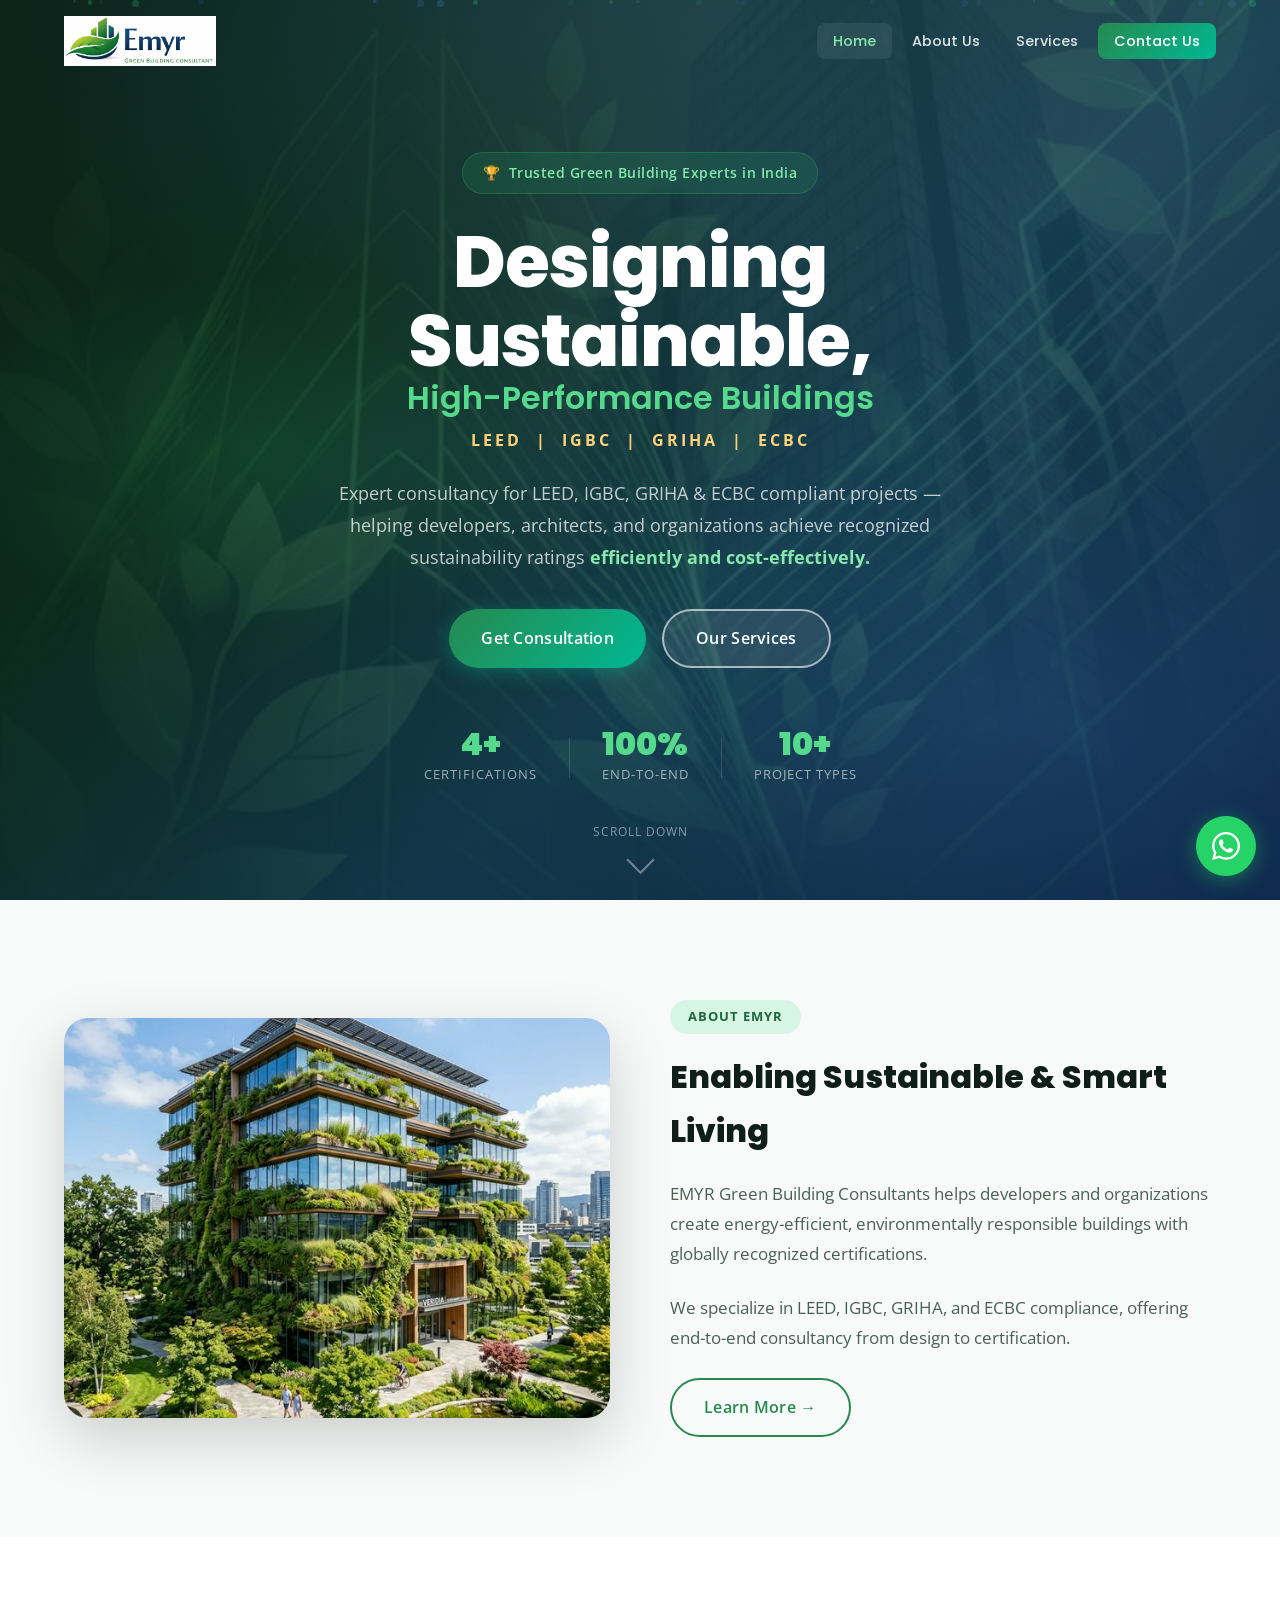
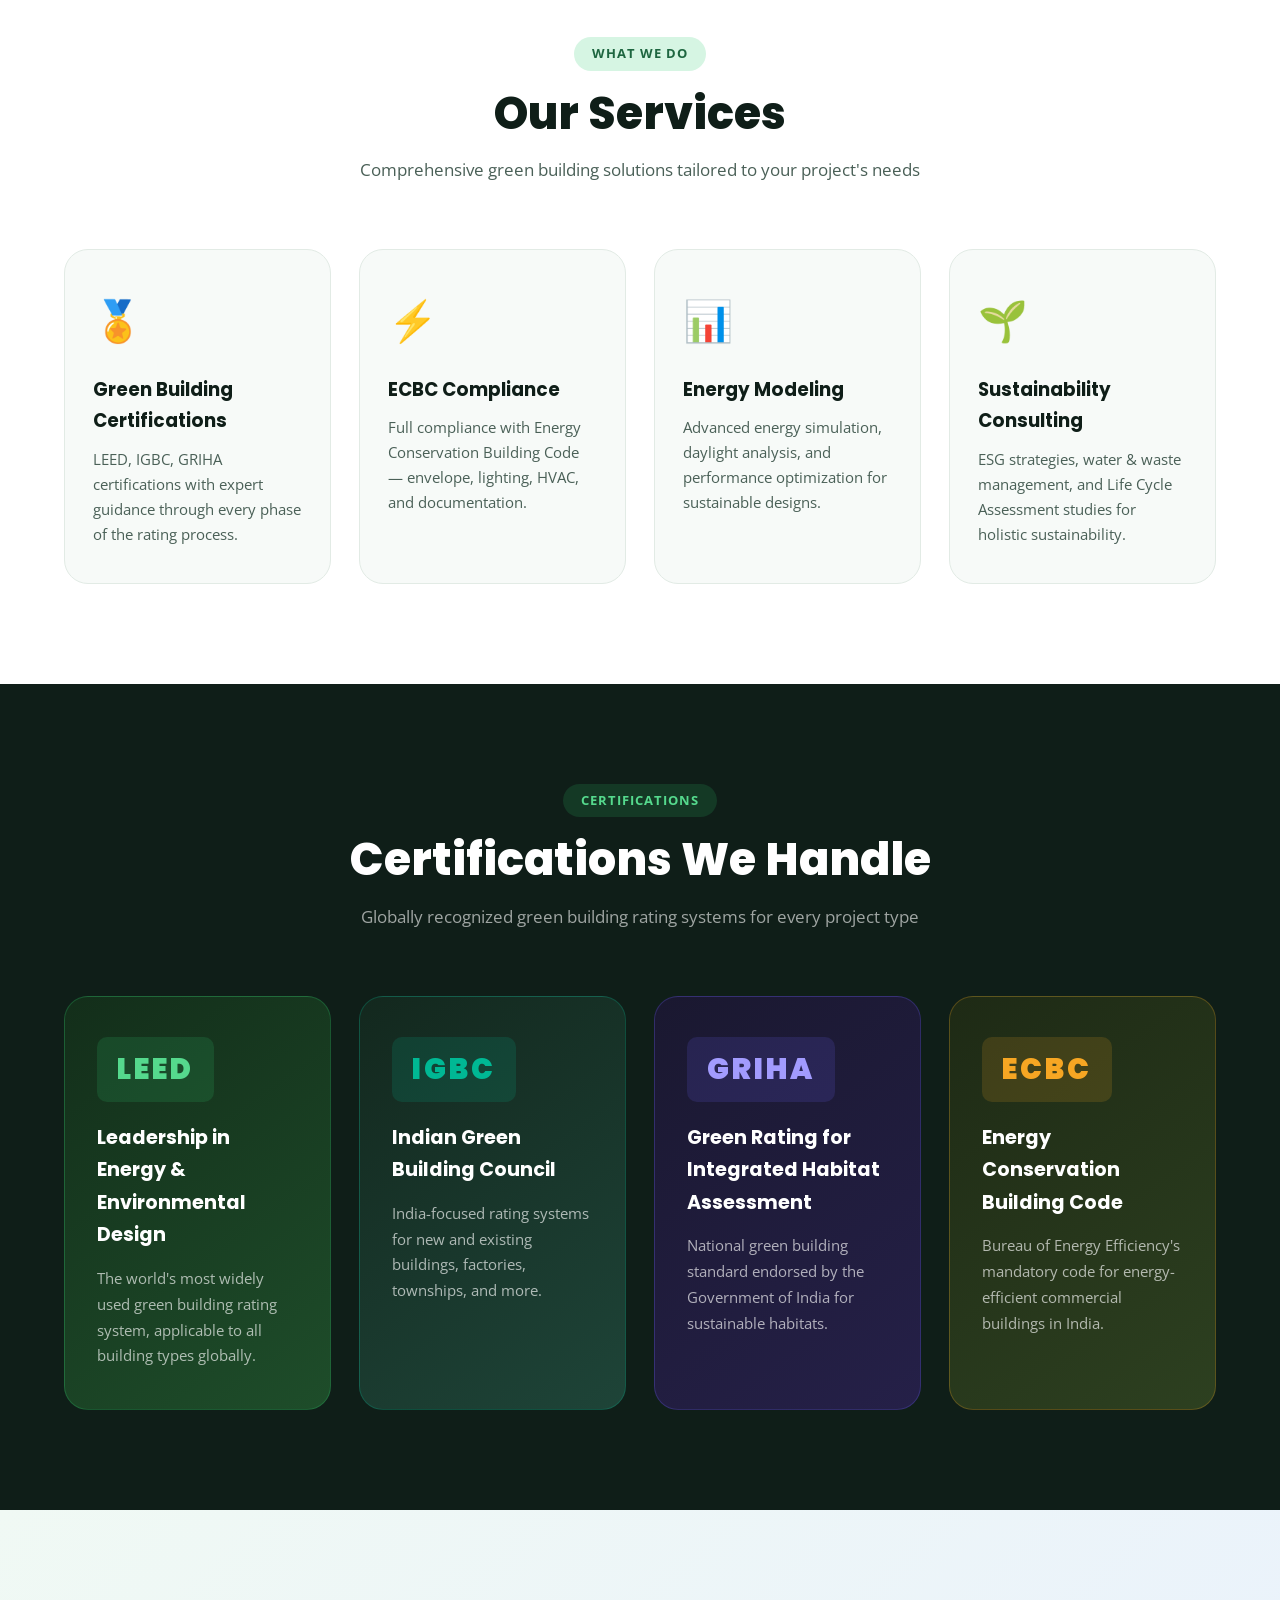
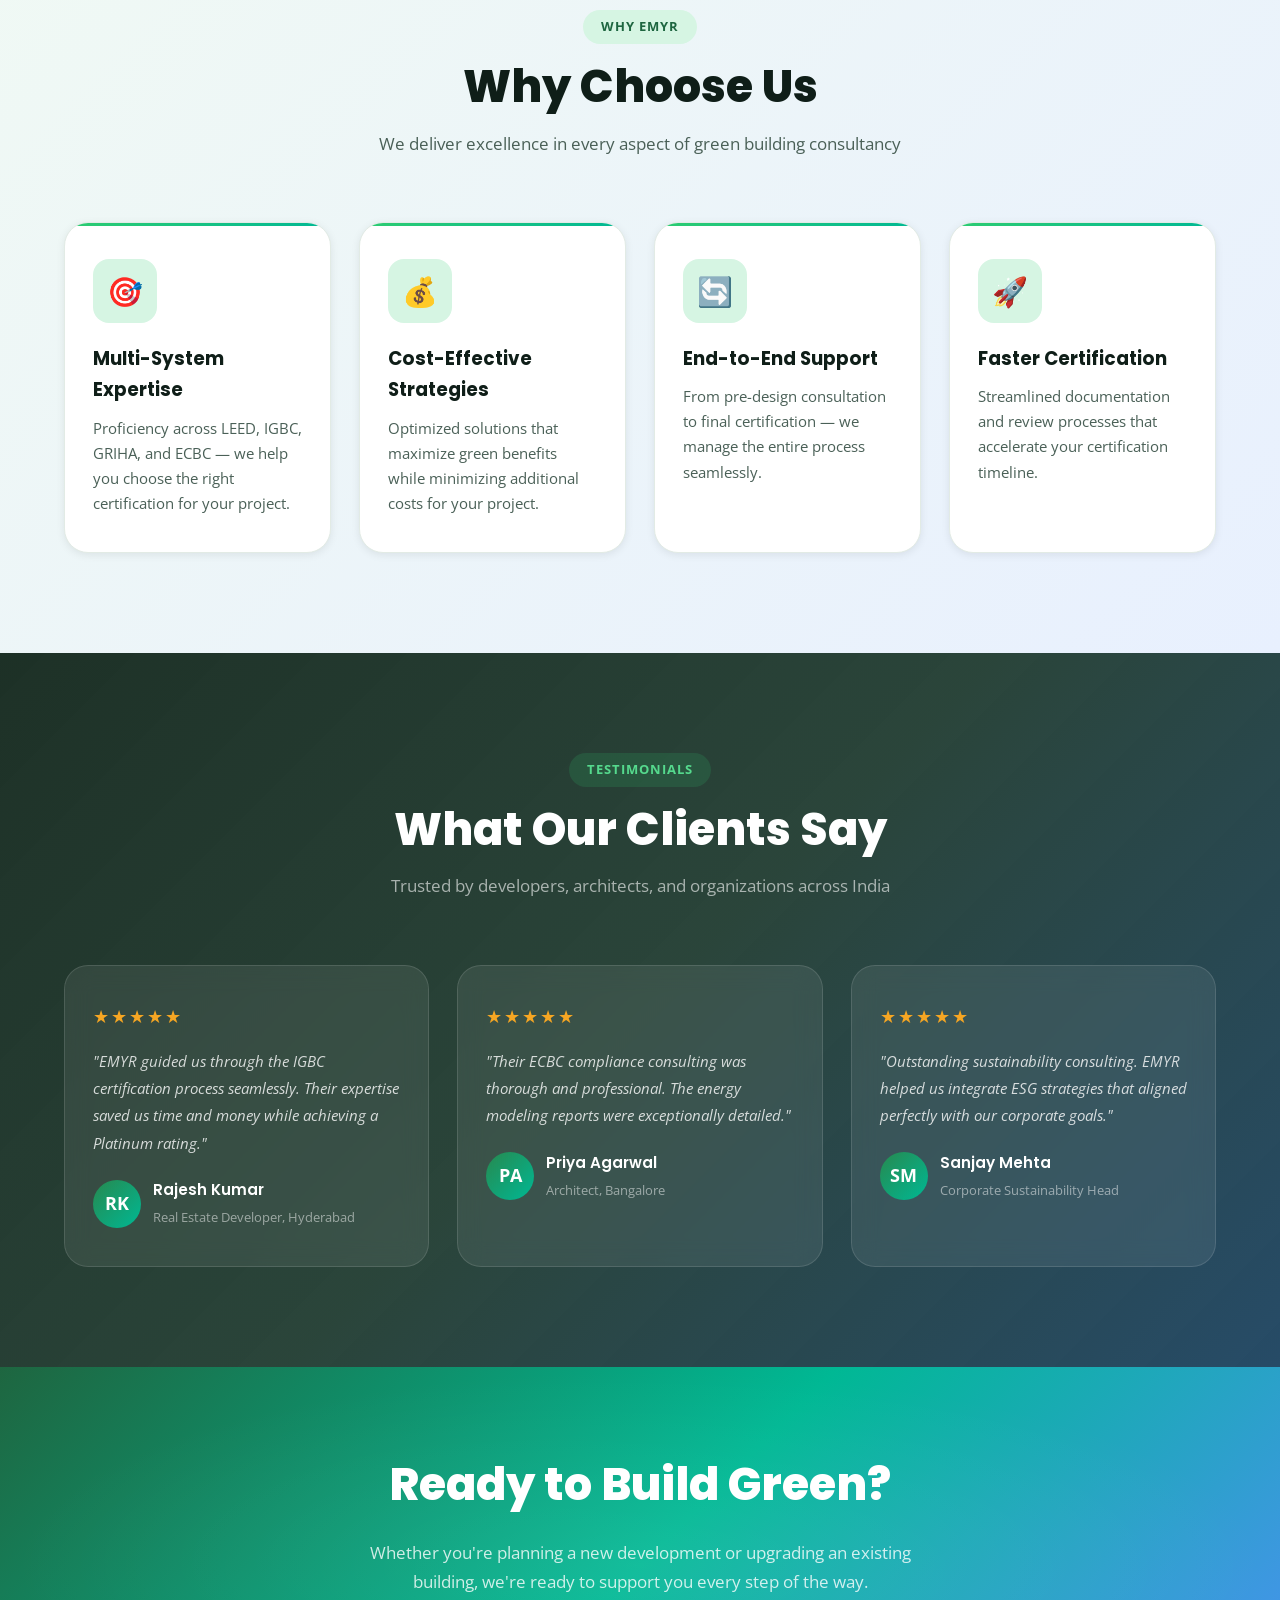
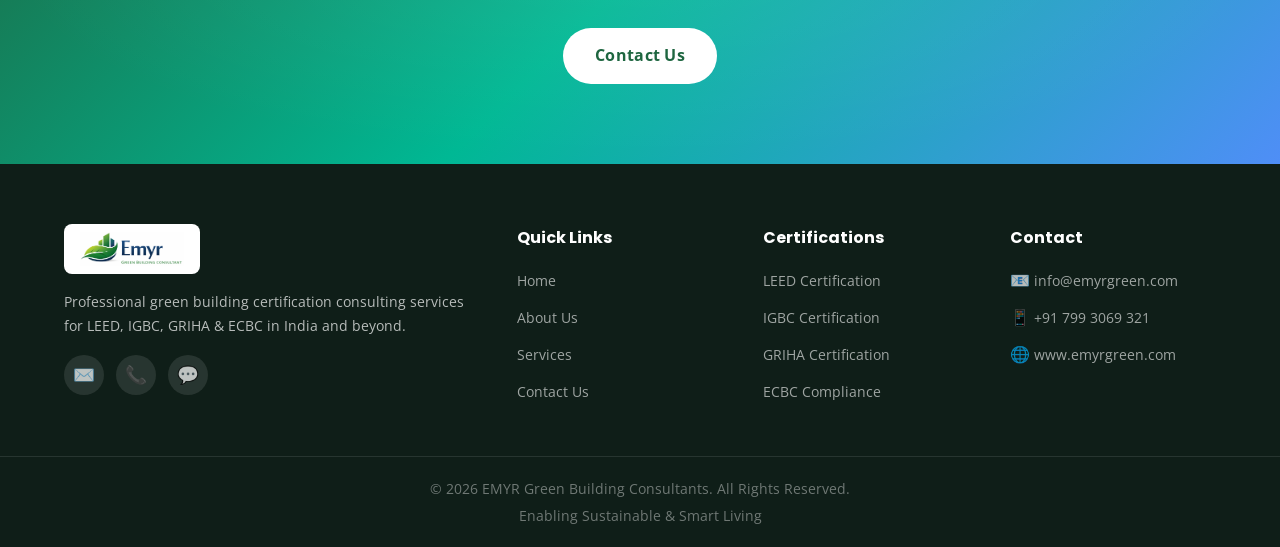
==== index.html @ 89026681 "Add files via upload" ====
<!DOCTYPE html>
<html lang="en">
<head>
  <meta charset="UTF-8" />
  <meta name="viewport" content="width=device-width, initial-scale=1.0" />
  <title>EMYR Green Building Consultants | Sustainable Building Design India</title>
  <meta name="description" content="EMYR Green Building Consultants — Expert consultancy for LEED, IGBC, GRIHA & ECBC compliant projects. Designing sustainable, high-performance buildings in India." />
  <meta name="keywords" content="Green Building Consultants India, LEED Certification Consultant, IGBC Certification Services, ECBC Compliance Consultant, Sustainable Building Design" />
  <link rel="preconnect" href="https://fonts.googleapis.com" />
  <link rel="preconnect" href="https://fonts.gstatic.com" crossorigin />
  <link href="https://fonts.googleapis.com/css2?family=Open+Sans:wght@300;400;500;600;700&family=Poppins:wght@400;500;600;700;800;900&display=swap" rel="stylesheet" />
  <link rel="stylesheet" href="style.css" />
  <link rel="icon" type="image/png" href="Emyr1_logo.png" />
</head>
<body>

  <!-- NAVBAR -->
  <nav class="navbar" id="navbar">
    <div class="nav-container">
      <a href="index.html" class="nav-logo">
        <img src="Emyr1_logo.png" alt="EMYR Green Building Consultants" class="logo-img" />
      </a>
      <ul class="nav-links" id="navLinks">
        <li><a href="index.html" class="nav-link active">Home</a></li>
        <li><a href="about.html" class="nav-link">About Us</a></li>
        <li><a href="services.html" class="nav-link">Services</a></li>
        <li><a href="contact.html" class="nav-link btn-nav">Contact Us</a></li>
      </ul>
      <button class="hamburger" id="hamburger" aria-label="Toggle menu">
        <span></span><span></span><span></span>
      </button>
    </div>
  </nav>

  <!-- HERO -->
  <section class="hero" id="home">
    <div class="hero-bg-overlay"></div>
    <div class="particles" id="particles"></div>
    <div class="hero-content">
      <div class="hero-badge animate-fade-up">
        <span>🏆</span> Trusted Green Building Experts in India
      </div>
      <h1 class="hero-title animate-fade-up delay-1">
        Designing Sustainable,<br />
        <span class="hero-subtitle-text">High-Performance Buildings</span>
      </h1>
      <p class="hero-tagline animate-fade-up delay-2">
        LEED &nbsp;|&nbsp; IGBC &nbsp;|&nbsp; GRIHA &nbsp;|&nbsp; ECBC
      </p>
      <p class="hero-desc animate-fade-up delay-3">
        Expert consultancy for LEED, IGBC, GRIHA & ECBC compliant projects —
        helping developers, architects, and organizations achieve recognized sustainability ratings
        <strong>efficiently and cost-effectively.</strong>
      </p>
      <div class="hero-cta animate-fade-up delay-4">
        <a href="contact.html" class="btn btn-primary">Get Consultation</a>
        <a href="services.html" class="btn btn-outline">Our Services</a>
      </div>
      <div class="hero-stats animate-fade-up delay-5">
        <div class="stat">
          <span class="stat-num" data-count="4" data-suffix="+">4+</span>
          <span class="stat-label">Certifications</span>
        </div>
        <div class="stat-divider"></div>
        <div class="stat">
          <span class="stat-num">100%</span>
          <span class="stat-label">End-to-End</span>
        </div>
        <div class="stat-divider"></div>
        <div class="stat">
          <span class="stat-num" data-count="10" data-suffix="+">10+</span>
          <span class="stat-label">Project Types</span>
        </div>
      </div>
    </div>
    <div class="hero-scroll">
      <span>Scroll Down</span>
      <div class="scroll-arrow"></div>
    </div>
  </section>

  <!-- ABOUT SNAPSHOT -->
  <section class="section about-snapshot" id="about-snapshot">
    <div class="container">
      <div class="about-snapshot-grid">
        <div class="about-snapshot-img" data-aos="fade-right">
          <img src="about-hero.png" alt="Sustainable Green Building" />
        </div>
        <div class="about-snapshot-text" data-aos="fade-left">
          <div class="section-tag">About EMYR</div>
          <h2>Enabling Sustainable &amp; Smart Living</h2>
          <p>EMYR Green Building Consultants helps developers and organizations create energy-efficient, environmentally responsible buildings with globally recognized certifications.</p>
          <p>We specialize in LEED, IGBC, GRIHA, and ECBC compliance, offering end-to-end consultancy from design to certification.</p>
          <a href="about.html" class="btn btn-outline-dark">Learn More →</a>
        </div>
      </div>
    </div>
  </section>

  <!-- SERVICES OVERVIEW -->
  <section class="section services-overview" id="services-overview">
    <div class="container">
      <div class="section-header" data-aos="fade-up">
        <div class="section-tag">What We Do</div>
        <h2 class="section-title">Our Services</h2>
        <p class="section-subtitle">Comprehensive green building solutions tailored to your project's needs</p>
      </div>
      <div class="services-grid">
        <div class="service-card" data-aos="fade-up">
          <div class="service-icon">🏅</div>
          <h3>Green Building Certifications</h3>
          <p>LEED, IGBC, GRIHA certifications with expert guidance through every phase of the rating process.</p>
        </div>
        <div class="service-card" data-aos="fade-up">
          <div class="service-icon">⚡</div>
          <h3>ECBC Compliance</h3>
          <p>Full compliance with Energy Conservation Building Code — envelope, lighting, HVAC, and documentation.</p>
        </div>
        <div class="service-card" data-aos="fade-up">
          <div class="service-icon">📊</div>
          <h3>Energy Modeling</h3>
          <p>Advanced energy simulation, daylight analysis, and performance optimization for sustainable designs.</p>
        </div>
        <div class="service-card" data-aos="fade-up">
          <div class="service-icon">🌱</div>
          <h3>Sustainability Consulting</h3>
          <p>ESG strategies, water & waste management, and Life Cycle Assessment studies for holistic sustainability.</p>
        </div>
      </div>
    </div>
  </section>

  <!-- CERTIFICATIONS WE HANDLE -->
  <section class="section certs-section" id="certifications">
    <div class="container">
      <div class="section-header" data-aos="fade-up">
        <div class="section-tag">Certifications</div>
        <h2 class="section-title">Certifications We Handle</h2>
        <p class="section-subtitle">Globally recognized green building rating systems for every project type</p>
      </div>
      <div class="certs-grid">
        <div class="cert-card leed-card" data-aos="fade-up">
          <div class="cert-logo-text">LEED</div>
          <h3>Leadership in Energy & Environmental Design</h3>
          <p>The world's most widely used green building rating system, applicable to all building types globally.</p>
        </div>
        <div class="cert-card igbc-card" data-aos="fade-up">
          <div class="cert-logo-text">IGBC</div>
          <h3>Indian Green Building Council</h3>
          <p>India-focused rating systems for new and existing buildings, factories, townships, and more.</p>
        </div>
        <div class="cert-card griha-card" data-aos="fade-up">
          <div class="cert-logo-text">GRIHA</div>
          <h3>Green Rating for Integrated Habitat Assessment</h3>
          <p>National green building standard endorsed by the Government of India for sustainable habitats.</p>
        </div>
        <div class="cert-card ecbc-card" data-aos="fade-up">
          <div class="cert-logo-text">ECBC</div>
          <h3>Energy Conservation Building Code</h3>
          <p>Bureau of Energy Efficiency's mandatory code for energy-efficient commercial buildings in India.</p>
        </div>
      </div>
    </div>
  </section>

  <!-- WHY CHOOSE US -->
  <section class="section why-us" id="why-us">
    <div class="container">
      <div class="section-header" data-aos="fade-up">
        <div class="section-tag">Why EMYR</div>
        <h2 class="section-title">Why Choose Us</h2>
        <p class="section-subtitle">We deliver excellence in every aspect of green building consultancy</p>
      </div>
      <div class="why-us-grid">
        <div class="why-card" data-aos="fade-up">
          <div class="why-icon">🎯</div>
          <h3>Multi-System Expertise</h3>
          <p>Proficiency across LEED, IGBC, GRIHA, and ECBC — we help you choose the right certification for your project.</p>
        </div>
        <div class="why-card" data-aos="fade-up">
          <div class="why-icon">💰</div>
          <h3>Cost-Effective Strategies</h3>
          <p>Optimized solutions that maximize green benefits while minimizing additional costs for your project.</p>
        </div>
        <div class="why-card" data-aos="fade-up">
          <div class="why-icon">🔄</div>
          <h3>End-to-End Support</h3>
          <p>From pre-design consultation to final certification — we manage the entire process seamlessly.</p>
        </div>
        <div class="why-card" data-aos="fade-up">
          <div class="why-icon">🚀</div>
          <h3>Faster Certification</h3>
          <p>Streamlined documentation and review processes that accelerate your certification timeline.</p>
        </div>
      </div>
    </div>
  </section>

  <!-- TESTIMONIALS -->
  <section class="section testimonials-section" id="testimonials">
    <div class="container">
      <div class="section-header" data-aos="fade-up">
        <div class="section-tag">Testimonials</div>
        <h2 class="section-title">What Our Clients Say</h2>
        <p class="section-subtitle">Trusted by developers, architects, and organizations across India</p>
      </div>
      <div class="testimonials-grid">
        <div class="testimonial-card" data-aos="fade-up">
          <div class="testimonial-stars">★★★★★</div>
          <blockquote>"EMYR guided us through the IGBC certification process seamlessly. Their expertise saved us time and money while achieving a Platinum rating."</blockquote>
          <div class="testimonial-author">
            <div class="testimonial-avatar">RK</div>
            <div class="testimonial-info">
              <h4>Rajesh Kumar</h4>
              <span>Real Estate Developer, Hyderabad</span>
            </div>
          </div>
        </div>
        <div class="testimonial-card" data-aos="fade-up">
          <div class="testimonial-stars">★★★★★</div>
          <blockquote>"Their ECBC compliance consulting was thorough and professional. The energy modeling reports were exceptionally detailed."</blockquote>
          <div class="testimonial-author">
            <div class="testimonial-avatar">PA</div>
            <div class="testimonial-info">
              <h4>Priya Agarwal</h4>
              <span>Architect, Bangalore</span>
            </div>
          </div>
        </div>
        <div class="testimonial-card" data-aos="fade-up">
          <div class="testimonial-stars">★★★★★</div>
          <blockquote>"Outstanding sustainability consulting. EMYR helped us integrate ESG strategies that aligned perfectly with our corporate goals."</blockquote>
          <div class="testimonial-author">
            <div class="testimonial-avatar">SM</div>
            <div class="testimonial-info">
              <h4>Sanjay Mehta</h4>
              <span>Corporate Sustainability Head</span>
            </div>
          </div>
        </div>
      </div>
    </div>
  </section>

  <!-- CTA BANNER -->
  <section class="cta-banner">
    <div class="container">
      <div class="cta-content" data-aos="zoom-in">
        <h2>Ready to Build Green?</h2>
        <p>Whether you're planning a new development or upgrading an existing building, we're ready to support you every step of the way.</p>
        <a href="contact.html" class="btn btn-white">Contact Us</a>
      </div>
    </div>
  </section>

  <!-- FOOTER -->
  <footer class="footer">
    <div class="footer-top">
      <div class="container">
        <div class="footer-grid">
          <div class="footer-brand">
            <div class="footer-logo">
              <img src="Emyr1_logo.png" alt="EMYR Green Building Consultants" class="logo-img-footer" />
            </div>
            <p>Professional green building certification consulting services for LEED, IGBC, GRIHA & ECBC in India and beyond.</p>
            <div class="footer-social">
              <a href="mailto:info@emyrgreen.com" class="social-link" title="Email">✉️</a>
              <a href="tel:+917993069321" class="social-link" title="Call">📞</a>
              <a href="https://wa.me/917993069321" class="social-link" title="WhatsApp">💬</a>
            </div>
          </div>
          <div class="footer-col">
            <h4>Quick Links</h4>
            <ul>
              <li><a href="index.html">Home</a></li>
              <li><a href="about.html">About Us</a></li>
              <li><a href="services.html">Services</a></li>
              <li><a href="contact.html">Contact Us</a></li>
            </ul>
          </div>
          <div class="footer-col">
            <h4>Certifications</h4>
            <ul>
              <li><a href="services.html#leed">LEED Certification</a></li>
              <li><a href="services.html#igbc">IGBC Certification</a></li>
              <li><a href="services.html#griha">GRIHA Certification</a></li>
              <li><a href="services.html#ecbc">ECBC Compliance</a></li>
            </ul>
          </div>
          <div class="footer-col">
            <h4>Contact</h4>
            <ul>
              <li>📧 <a href="mailto:info@emyrgreen.com">info@emyrgreen.com</a></li>
              <li>📱 <a href="tel:+917993069321">+91 799 3069 321</a></li>
              <li>🌐 <a href="https://www.emyrgreen.com">www.emyrgreen.com</a></li>
            </ul>
          </div>
        </div>
      </div>
    </div>
    <div class="footer-bottom">
      <div class="container">
        <p>&copy; 2026 EMYR Green Building Consultants. All Rights Reserved.</p>
        <p class="footer-credits">Enabling Sustainable & Smart Living</p>
      </div>
    </div>
  </footer>

  <!-- Back to Top -->
  <button class="back-to-top" id="backToTop" title="Back to top" aria-label="Back to top">↑</button>

  <!-- Floating WhatsApp -->
  <a href="https://wa.me/917993069321" class="floating-whatsapp" target="_blank" title="Chat on WhatsApp">
    <svg xmlns="http://www.w3.org/2000/svg" viewBox="0 0 448 512">
      <path d="M380.9 97.1C339 55.1 283.2 32 223.9 32c-122.4 0-222 99.6-222 222 0 39.1 10.2 77.3 29.6 111L0 480l117.7-30.9c32.4 17.7 68.9 27 106.1 27h.1c122.3 0 224.1-99.6 224.1-222 0-59.3-25.2-115-67.1-157zm-157 341.6c-33.2 0-65.7-8.9-94-25.7l-6.7-4-69.8 18.3L72 359.2l-4.4-7c-18.5-29.4-28.2-63.3-28.2-98.2 0-101.7 82.8-184.5 184.6-184.5 49.3 0 95.6 19.2 130.4 54.1 34.8 34.9 56.2 81.2 56.1 130.5 0 101.8-84.9 184.6-186.6 184.6zm101.2-138.2c-5.5-2.8-32.8-16.2-37.9-18-5.1-1.9-8.8-2.8-12.5 2.8-3.7 5.6-14.3 18-17.6 21.8-3.2 3.7-6.5 4.2-12 1.4-32.6-16.3-54-29.1-75.5-66-5.7-9.8 5.7-9.1 16.3-30.3 1.8-3.7.9-6.9-.5-9.7-1.4-2.8-12.5-30.1-17.1-41.2-4.5-10.8-9.1-9.3-12.5-9.5-3.2-.2-6.9-.2-10.6-.2-3.7 0-9.7 1.4-14.8 6.9-5.1 5.6-19.4 19-19.4 46.3 0 27.3 19.9 53.7 22.6 57.4 2.8 3.7 39.1 59.7 94.8 83.8 35.2 15.2 49 16.5 66.6 13.9 10.7-1.6 32.8-13.4 37.4-26.4 4.6-13 4.6-24.1 3.2-26.4-1.3-2.5-5-3.9-10.5-6.6z"/>
    </svg>
  </a>

  <script src="script.js"></script>
</body>
</html>
---- style.css ----
/* EMYR GREEN BUILDING CONSULTANTS — style.css */

/* ---- CSS Custom Properties ---- */
:root {
  --green-900: #0d2b1f;
  --green-800: #1a4731;
  --green-700: #1e6640;
  --green-600: #27894f;
  --green-500: #2ecc71;
  --green-400: #55d98d;
  --green-300: #86e8ac;
  --green-100: #d6f5e3;
  --gold: #f6a623;
  --gold-light: #ffd27a;
  --teal: #00b894;
  --blue: #4f8ef7;
  --blue-light: #e8f0fe;
  --white: #ffffff;
  --off-white: #f7faf8;
  --gray-50: #f0f4f2;
  --gray-100: #e2ebe5;
  --gray-300: #9bb3a4;
  --gray-600: #4a6057;
  --gray-900: #0f1e18;
  --text-main: #1a2f25;
  --text-soft: #4a6057;
  --shadow-sm: 0 2px 8px rgba(0,0,0,.08);
  --shadow-md: 0 8px 32px rgba(0,0,0,.12);
  --shadow-lg: 0 20px 60px rgba(0,0,0,.18);
  --radius-sm: 8px;
  --radius-md: 16px;
  --radius-lg: 24px;
  --radius-xl: 40px;
  --transition: .3s cubic-bezier(.4,0,.2,1);
  --font-heading: 'Poppins', sans-serif;
  --font-body: 'Open Sans', sans-serif;
}

/* ---- Reset ---- */
*,*::before,*::after { box-sizing:border-box; margin:0; padding:0; }
html { scroll-behavior:smooth; font-size:16px; }
body { font-family:var(--font-body); color:var(--text-main); background:#fff; line-height:1.7; overflow-x:hidden; }
a { text-decoration:none; color:inherit; transition:color var(--transition); }
img { max-width:100%; display:block; }
ul { list-style:none; }
button { cursor:pointer; border:none; background:none; font-family:inherit; }

/* ---- Utility ---- */
.container { max-width:1200px; margin:0 auto; padding:0 24px; }
.section { padding:100px 0; }
.hidden { display:none !important; }
.text-center { text-align:center; }

/* ---- Buttons ---- */
.btn { display:inline-flex; align-items:center; justify-content:center; padding:14px 32px; border-radius:50px; font-size:1rem; font-weight:600; transition:all var(--transition); letter-spacing:.3px; gap:8px; cursor:pointer; white-space:nowrap; font-family:var(--font-body); }
.btn-primary { background:linear-gradient(135deg,var(--green-600),var(--teal)); color:#fff; box-shadow:0 4px 20px rgba(0,185,148,.35); }
.btn-primary:hover { transform:translateY(-2px); box-shadow:0 8px 30px rgba(0,185,148,.5); }
.btn-outline { border:2px solid rgba(255,255,255,.6); color:#fff; background:rgba(255,255,255,.08); backdrop-filter:blur(8px); }
.btn-outline:hover { background:rgba(255,255,255,.18); border-color:#fff; transform:translateY(-2px); }
.btn-white { background:#fff; color:var(--green-700); font-weight:700; }
.btn-white:hover { background:var(--green-100); transform:translateY(-2px); box-shadow:var(--shadow-md); }
.btn-outline-dark { border:2px solid var(--green-600); color:var(--green-600); background:transparent; }
.btn-outline-dark:hover { background:var(--green-600); color:#fff; transform:translateY(-2px); }
.btn-nav { background:linear-gradient(135deg,var(--green-600),var(--teal)); color:#fff !important; padding:10px 24px; border-radius:50px; font-weight:600; }
.btn-nav:hover { transform:translateY(-2px); box-shadow:0 6px 20px rgba(0,185,148,.4); }

/* ---- NAVBAR ---- */
.navbar { position:fixed; top:0; width:100%; z-index:1000; padding:16px 0; transition:all var(--transition); background:transparent; }
.navbar.scrolled { background:rgba(13,43,31,.95); backdrop-filter:blur(20px); padding:10px 0; box-shadow:0 4px 30px rgba(0,0,0,.2); }
.nav-container { max-width:1200px; margin:0 auto; padding:0 24px; display:flex; align-items:center; justify-content:space-between; }
.nav-logo { display:flex; align-items:center; gap:10px; }
.logo-img { height:50px; width:auto; object-fit:contain; transition:transform var(--transition); }
.logo-img:hover { transform:scale(1.05); }
.nav-links { display:flex; align-items:center; gap:4px; }
.nav-link { color:rgba(255,255,255,.85); padding:8px 16px; border-radius:8px; font-size:.9rem; font-weight:500; transition:all var(--transition); font-family:var(--font-heading); }
.nav-link:hover,.nav-link.active { color:var(--green-300); background:rgba(255,255,255,.08); }
.hamburger { display:none; flex-direction:column; gap:5px; padding:5px; }
.hamburger span { width:24px; height:2px; background:#fff; transition:all var(--transition); border-radius:2px; }
.hamburger.open span:nth-child(1) { transform:translateY(7px) rotate(45deg); }
.hamburger.open span:nth-child(2) { opacity:0; }
.hamburger.open span:nth-child(3) { transform:translateY(-7px) rotate(-45deg); }

/* ---- PAGE HEADER ---- */
.page-header { padding:160px 24px 80px; text-align:center; background:linear-gradient(135deg,rgba(10,31,20,.95),rgba(13,43,31,.9),rgba(26,60,90,.95)); color:#fff; position:relative; overflow:hidden; }
.page-header::before { content:''; position:absolute; inset:0; background:radial-gradient(ellipse 80% 60% at 50% 0%,rgba(46,204,113,.1) 0%,transparent 70%); pointer-events:none; }
.page-header h1 { font-size:clamp(2.4rem,5vw,4rem); font-weight:800; margin-bottom:16px; font-family:var(--font-heading); background:linear-gradient(135deg,var(--green-400),var(--teal)); -webkit-background-clip:text; background-clip:text; -webkit-text-fill-color:transparent; }
.page-header p { font-size:1.1rem; color:rgba(255,255,255,.8); max-width:600px; margin:0 auto; }

/* ---- HERO ---- */
.hero { position:relative; min-height:100vh; background:linear-gradient(135deg,rgba(10,31,20,.88) 0%,rgba(13,43,31,.8) 30%,rgba(20,60,90,.75) 60%,rgba(15,40,80,.9) 100%),url('hero-bg.png') center/cover no-repeat; display:flex; align-items:center; justify-content:center; text-align:center; overflow:hidden; padding:120px 24px 80px; }
.hero-bg-overlay { position:absolute; inset:0; background:radial-gradient(ellipse 80% 60% at 50% 0%,rgba(79,142,247,.15) 0%,transparent 70%),radial-gradient(ellipse 60% 50% at 80% 80%,rgba(79,142,247,.12) 0%,transparent 60%),radial-gradient(ellipse 50% 40% at 20% 50%,rgba(46,204,113,.12) 0%,transparent 50%); pointer-events:none; }
.particles { position:absolute; inset:0; overflow:hidden; pointer-events:none; }
.particle { position:absolute; border-radius:50%; background:rgba(46,204,113,.4); animation:float-particle linear infinite; }
.hero-content { position:relative; z-index:2; max-width:800px; }
.hero-badge { display:inline-flex; align-items:center; gap:8px; background:rgba(46,204,113,.12); border:1px solid rgba(46,204,113,.25); color:var(--green-300); padding:8px 20px; border-radius:50px; font-size:.85rem; font-weight:600; letter-spacing:.5px; margin-bottom:28px; backdrop-filter:blur(8px); }
.hero-title { font-size:clamp(2.8rem,6vw,4.5rem); font-weight:800; color:#fff; line-height:1.1; margin-bottom:12px; letter-spacing:-1px; font-family:var(--font-heading); }
.hero-subtitle-text { color:var(--green-400); font-size:clamp(1.2rem,3vw,2rem); font-weight:600; display:block; letter-spacing:0; }
.hero-tagline { font-size:1rem; font-weight:700; color:var(--gold-light); letter-spacing:3px; text-transform:uppercase; margin-bottom:24px; }
.hero-desc { color:rgba(255,255,255,.75); font-size:1.1rem; line-height:1.8; max-width:640px; margin:0 auto 36px; }
.hero-desc strong { color:var(--green-300); }
.hero-cta { display:flex; gap:16px; justify-content:center; flex-wrap:wrap; margin-bottom:60px; }
.hero-stats { display:flex; align-items:center; justify-content:center; gap:32px; margin-top:12px; }
.stat { text-align:center; }
.stat-num { display:block; font-size:2rem; font-weight:900; color:var(--green-400); line-height:1; font-family:var(--font-heading); }
.stat-label { font-size:.8rem; color:rgba(255,255,255,.6); text-transform:uppercase; letter-spacing:1px; margin-top:4px; }
.stat-divider { width:1px; height:40px; background:rgba(255,255,255,.15); }
.hero-scroll { position:absolute; bottom:30px; left:50%; transform:translateX(-50%); display:flex; flex-direction:column; align-items:center; gap:8px; color:rgba(255,255,255,.5); font-size:.75rem; letter-spacing:1px; text-transform:uppercase; animation:bounce 2s infinite; }
.scroll-arrow { width:20px; height:20px; border-right:2px solid rgba(255,255,255,.4); border-bottom:2px solid rgba(255,255,255,.4); transform:rotate(45deg); }

/* ---- SECTION HEADER ---- */
.section-header { text-align:center; margin-bottom:64px; }
.section-tag { display:inline-block; background:var(--green-100); color:var(--green-700); padding:6px 18px; border-radius:50px; font-size:.8rem; font-weight:700; letter-spacing:1px; text-transform:uppercase; margin-bottom:16px; }
.section-title { font-size:clamp(1.8rem,3.5vw,2.8rem); font-weight:800; color:var(--gray-900); line-height:1.2; margin-bottom:16px; font-family:var(--font-heading); }
.section-subtitle { color:var(--text-soft); font-size:1.05rem; max-width:580px; margin:0 auto; }

/* ---- ABOUT SNAPSHOT ---- */
.about-snapshot { background:var(--off-white); }
.about-snapshot-grid { display:grid; grid-template-columns:1fr 1fr; gap:60px; align-items:center; }
.about-snapshot-img { border-radius:var(--radius-lg); overflow:hidden; box-shadow:var(--shadow-lg); }
.about-snapshot-img img { width:100%; height:400px; object-fit:cover; }
.about-snapshot-text h2 { font-size:2rem; font-weight:800; margin-bottom:20px; font-family:var(--font-heading); color:var(--gray-900); }
.about-snapshot-text p { color:var(--text-soft); font-size:1.05rem; line-height:1.8; margin-bottom:24px; }

/* ---- SERVICES GRID ---- */
.services-overview { background:#fff; }
.services-grid { display:grid; grid-template-columns:repeat(auto-fit,minmax(260px,1fr)); gap:28px; }
.service-card { background:var(--off-white); border-radius:var(--radius-lg); padding:36px 28px; border:1.5px solid var(--gray-100); transition:all var(--transition); position:relative; overflow:hidden; }
.service-card::after { content:''; position:absolute; inset:0; background:linear-gradient(135deg,var(--green-600),var(--teal)); opacity:0; transition:opacity var(--transition); border-radius:inherit; z-index:0; }
.service-card:hover { transform:translateY(-8px); box-shadow:var(--shadow-lg); }
.service-card:hover::after { opacity:1; }
.service-card:hover .service-icon,.service-card:hover h3,.service-card:hover p { color:#fff; position:relative; z-index:1; }
.service-icon { font-size:2.5rem; margin-bottom:20px; transition:color var(--transition); }
.service-card h3 { font-size:1.15rem; font-weight:700; margin-bottom:10px; color:var(--gray-900); font-family:var(--font-heading); transition:color var(--transition); position:relative; z-index:1; }
.service-card p { color:var(--text-soft); font-size:.92rem; line-height:1.7; transition:color var(--transition); position:relative; z-index:1; }

/* ---- CERTIFICATIONS ---- */
.certs-section { background:var(--gray-900); }
.certs-section .section-tag { background:rgba(46,204,113,.15); color:var(--green-400); }
.certs-section .section-title { color:#fff; }
.certs-section .section-subtitle { color:rgba(255,255,255,.6); }
.certs-grid { display:grid; grid-template-columns:repeat(auto-fit,minmax(260px,1fr)); gap:28px; }
.cert-card { border-radius:var(--radius-lg); padding:40px 32px; position:relative; overflow:hidden; transition:all var(--transition); }
.cert-card:hover { transform:translateY(-10px); box-shadow:0 30px 60px rgba(0,0,0,.4); }
.leed-card { background:linear-gradient(145deg,#132e1a,#1e4d2a); border:1px solid rgba(46,204,113,.25); }
.igbc-card { background:linear-gradient(145deg,#13281e,#1e4438); border:1px solid rgba(0,185,148,.25); }
.griha-card { background:linear-gradient(145deg,#1a1830,#252048); border:1px solid rgba(108,99,255,.25); }
.ecbc-card { background:linear-gradient(145deg,#1e2a15,#2d4020); border:1px solid rgba(246,166,35,.25); }
.cert-logo-text { display:inline-block; font-size:1.8rem; font-weight:900; letter-spacing:3px; margin-bottom:20px; padding:8px 20px; border-radius:10px; font-family:var(--font-heading); }
.leed-card .cert-logo-text { background:rgba(46,204,113,.15); color:var(--green-400); }
.igbc-card .cert-logo-text { background:rgba(0,185,148,.15); color:var(--teal); }
.griha-card .cert-logo-text { background:rgba(108,99,255,.15); color:#a29bfe; }
.ecbc-card .cert-logo-text { background:rgba(246,166,35,.15); color:var(--gold); }
.cert-card h3 { font-size:1.2rem; font-weight:700; color:#fff; margin-bottom:14px; font-family:var(--font-heading); }
.cert-card p { color:rgba(255,255,255,.65); font-size:.92rem; line-height:1.75; }

/* ---- WHY CHOOSE US ---- */
.why-us { background:linear-gradient(135deg,#f0f9f4 0%,#e8f0fe 100%); }
.why-us-grid { display:grid; grid-template-columns:repeat(auto-fit,minmax(260px,1fr)); gap:28px; }
.why-card { background:#fff; border-radius:var(--radius-lg); padding:36px 28px; box-shadow:var(--shadow-sm); transition:all var(--transition); border:1px solid var(--gray-100); position:relative; overflow:hidden; }
.why-card::before { content:''; position:absolute; top:0; left:0; right:0; height:3px; background:linear-gradient(90deg,var(--green-500),var(--teal)); }
.why-card:hover { transform:translateY(-8px); box-shadow:var(--shadow-lg); }
.why-icon { width:64px; height:64px; border-radius:var(--radius-md); display:flex; align-items:center; justify-content:center; font-size:1.8rem; margin-bottom:20px; background:var(--green-100); }
.why-card h3 { font-size:1.15rem; font-weight:700; margin-bottom:10px; color:var(--gray-900); font-family:var(--font-heading); }
.why-card p { color:var(--text-soft); font-size:.92rem; line-height:1.7; }

/* ---- TESTIMONIALS ---- */
.testimonials-section { background:linear-gradient(135deg,rgba(10,31,20,.92),rgba(13,43,31,.88),rgba(20,60,90,.92)),url('testimonial-bg.png') center/cover no-repeat; padding:100px 0; }
.testimonials-section .section-tag { background:rgba(46,204,113,.15); color:var(--green-400); }
.testimonials-section .section-title { color:#fff; }
.testimonials-section .section-subtitle { color:rgba(255,255,255,.6); }
.testimonials-grid { display:grid; grid-template-columns:repeat(auto-fit,minmax(320px,1fr)); gap:28px; }
.testimonial-card { background:rgba(255,255,255,.08); backdrop-filter:blur(12px); border:1px solid rgba(255,255,255,.12); border-radius:var(--radius-lg); padding:36px 28px; transition:all var(--transition); }
.testimonial-card:hover { transform:translateY(-5px); background:rgba(255,255,255,.12); }
.testimonial-stars { color:var(--gold); font-size:1.1rem; margin-bottom:16px; letter-spacing:2px; }
.testimonial-card blockquote { color:rgba(255,255,255,.8); font-size:.95rem; line-height:1.8; font-style:italic; margin-bottom:20px; }
.testimonial-author { display:flex; align-items:center; gap:12px; }
.testimonial-avatar { width:48px; height:48px; border-radius:50%; background:linear-gradient(135deg,var(--green-600),var(--teal)); display:flex; align-items:center; justify-content:center; color:#fff; font-weight:700; font-size:1.1rem; }
.testimonial-info h4 { color:#fff; font-size:.95rem; font-weight:600; font-family:var(--font-heading); }
.testimonial-info span { color:rgba(255,255,255,.5); font-size:.8rem; }

/* ---- CTA BANNER ---- */
.cta-banner { background:linear-gradient(135deg,var(--green-700),var(--teal),var(--blue)); padding:80px 0; text-align:center; position:relative; overflow:hidden; }
.cta-banner::before { content:''; position:absolute; inset:0; background:radial-gradient(ellipse at center,rgba(255,255,255,.08) 0%,transparent 70%); }
.cta-content { position:relative; z-index:1; }
.cta-content h2 { font-size:clamp(1.8rem,4vw,2.8rem); font-weight:800; color:#fff; margin-bottom:16px; font-family:var(--font-heading); }
.cta-content p { color:rgba(255,255,255,.8); font-size:1.05rem; max-width:600px; margin:0 auto 32px; }

/* ---- ABOUT PAGE ---- */
.about-overview { background:#fff; }
.about-grid { display:grid; grid-template-columns:1fr 1fr; gap:60px; align-items:center; }
.about-img { border-radius:var(--radius-lg); overflow:hidden; box-shadow:var(--shadow-lg); }
.about-img img { width:100%; height:450px; object-fit:cover; }
.about-text h2 { font-size:2rem; font-weight:800; margin-bottom:20px; font-family:var(--font-heading); }
.about-text p { color:var(--text-soft); font-size:1.05rem; line-height:1.8; margin-bottom:16px; }

.vision-mission { background:var(--off-white); }
.vm-grid { display:grid; grid-template-columns:1fr 1fr; gap:40px; }
.vm-card { background:#fff; border-radius:var(--radius-lg); padding:48px 36px; box-shadow:var(--shadow-sm); border:1px solid var(--gray-100); transition:all var(--transition); }
.vm-card:hover { transform:translateY(-5px); box-shadow:var(--shadow-md); }
.vm-icon { font-size:2.5rem; margin-bottom:20px; }
.vm-card h3 { font-size:1.5rem; font-weight:700; margin-bottom:16px; font-family:var(--font-heading); color:var(--green-700); }
.vm-card p { color:var(--text-soft); font-size:1rem; line-height:1.8; }

.founder-section { background:#fff; }
.founder-grid { display:grid; grid-template-columns:300px 1fr; gap:60px; align-items:center; }
.founder-img { border-radius:var(--radius-lg); overflow:hidden; box-shadow:var(--shadow-lg); }
.founder-img img { width:100%; height:380px; object-fit:cover; }
.founder-text h3 { font-size:1.8rem; font-weight:800; margin-bottom:8px; font-family:var(--font-heading); }
.founder-text .founder-title { color:var(--green-600); font-weight:600; font-size:1.05rem; margin-bottom:20px; display:block; }
.founder-text p { color:var(--text-soft); font-size:1rem; line-height:1.8; margin-bottom:16px; }

.expertise-section { background:var(--gray-900); }
.expertise-section .section-tag { background:rgba(46,204,113,.15); color:var(--green-400); }
.expertise-section .section-title { color:#fff; }
.expertise-grid { display:grid; grid-template-columns:repeat(auto-fit,minmax(260px,1fr)); gap:28px; }
.expertise-card { background:rgba(255,255,255,.06); backdrop-filter:blur(8px); border:1px solid rgba(255,255,255,.1); border-radius:var(--radius-lg); padding:36px 28px; transition:all var(--transition); }
.expertise-card:hover { transform:translateY(-8px); background:rgba(255,255,255,.1); }
.expertise-card .exp-icon { font-size:2.2rem; margin-bottom:16px; }
.expertise-card h3 { color:#fff; font-size:1.1rem; font-weight:700; margin-bottom:10px; font-family:var(--font-heading); }
.expertise-card p { color:rgba(255,255,255,.6); font-size:.9rem; line-height:1.7; }

/* ---- SERVICES PAGE ---- */
.services-detail { background:#fff; }
.service-detail-card { background:var(--off-white); border-radius:var(--radius-lg); padding:48px 40px; margin-bottom:40px; border:1px solid var(--gray-100); transition:all var(--transition); }
.service-detail-card:hover { box-shadow:var(--shadow-md); }
.service-detail-card h3 { font-size:1.5rem; font-weight:700; margin-bottom:16px; font-family:var(--font-heading); color:var(--green-700); display:flex; align-items:center; gap:12px; }
.service-detail-card p { color:var(--text-soft); font-size:1rem; line-height:1.8; margin-bottom:20px; }
.service-features { display:grid; grid-template-columns:repeat(auto-fit,minmax(220px,1fr)); gap:16px; }
.feature-item { display:flex; align-items:center; gap:10px; padding:12px 16px; background:#fff; border-radius:var(--radius-sm); border:1px solid var(--gray-100); font-size:.92rem; color:var(--text-main); transition:all var(--transition); }
.feature-item:hover { border-color:var(--green-500); transform:translateX(4px); }
.feature-check { color:var(--green-500); font-weight:700; }

/* ---- PROGRESS TRACKER ---- */
.progress-section { background:var(--off-white); }
.progress-grid { display:grid; grid-template-columns:repeat(auto-fit,minmax(260px,1fr)); gap:28px; }
.progress-card { background:#fff; border-radius:var(--radius-lg); padding:32px 28px; box-shadow:var(--shadow-sm); border:1px solid var(--gray-100); }
.progress-card h4 { font-size:1rem; font-weight:700; margin-bottom:16px; font-family:var(--font-heading); color:var(--gray-900); }
.progress-bar-container { background:var(--gray-100); border-radius:50px; height:12px; overflow:hidden; margin-bottom:8px; }
.progress-bar { height:100%; border-radius:50px; background:linear-gradient(90deg,var(--green-600),var(--teal)); transition:width 1.5s ease-out; width:0; }
.progress-label { font-size:.8rem; color:var(--text-soft); text-align:right; }

/* ---- CONTACT PAGE ---- */
.contact-section { background:#fff; }
.contact-grid { display:grid; grid-template-columns:1fr 1fr; gap:60px; }
.contact-form { background:var(--off-white); border-radius:var(--radius-lg); padding:48px 40px; border:1px solid var(--gray-100); }
.form-group { margin-bottom:24px; }
.form-group label { display:block; font-weight:600; margin-bottom:8px; font-size:.9rem; color:var(--gray-900); font-family:var(--font-heading); }
.form-group input,.form-group select,.form-group textarea { width:100%; padding:14px 18px; border:2px solid var(--gray-100); border-radius:var(--radius-sm); font-size:1rem; font-family:var(--font-body); transition:border-color var(--transition); background:#fff; color:var(--text-main); }
.form-group input:focus,.form-group select:focus,.form-group textarea:focus { outline:none; border-color:var(--green-500); }
.form-group textarea { resize:vertical; min-height:120px; }
.form-success { background:var(--green-100); color:var(--green-700); padding:16px 24px; border-radius:var(--radius-sm); font-weight:600; margin-top:16px; display:flex; align-items:center; gap:10px; }

.contact-info-panel { display:flex; flex-direction:column; gap:28px; }
.info-card { background:var(--off-white); border-radius:var(--radius-lg); padding:28px 24px; border:1px solid var(--gray-100); transition:all var(--transition); }
.info-card:hover { box-shadow:var(--shadow-sm); transform:translateY(-3px); }
.info-card h4 { font-size:1rem; font-weight:700; margin-bottom:12px; font-family:var(--font-heading); color:var(--gray-900); display:flex; align-items:center; gap:10px; }
.info-card p,.info-card a { color:var(--text-soft); font-size:.95rem; line-height:1.7; }
.info-card a:hover { color:var(--green-600); }

.map-section { margin-top:60px; border-radius:var(--radius-lg); overflow:hidden; box-shadow:var(--shadow-md); }
.map-section iframe { width:100%; height:400px; border:0; }

/* ---- ROI CALCULATOR ---- */
.calculator-section { background:var(--off-white); }
.calculator-card { background:#fff; border-radius:var(--radius-lg); padding:48px 40px; box-shadow:var(--shadow-sm); border:1px solid var(--gray-100); max-width:700px; margin:0 auto; }
.calc-group { margin-bottom:24px; }
.calc-group label { display:block; font-weight:600; margin-bottom:8px; font-size:.9rem; color:var(--gray-900); font-family:var(--font-heading); }
.calc-group input[type="range"] { width:100%; margin-top:8px; accent-color:var(--green-600); }
.calc-group .range-labels { display:flex; justify-content:space-between; font-size:.8rem; color:var(--text-soft); }
.calc-results { background:linear-gradient(135deg,var(--green-600),var(--teal)); border-radius:var(--radius-md); padding:32px; margin-top:32px; color:#fff; }
.calc-results h3 { font-size:1.3rem; font-weight:700; margin-bottom:20px; font-family:var(--font-heading); }
.calc-result-grid { display:grid; grid-template-columns:repeat(auto-fit,minmax(160px,1fr)); gap:20px; }
.calc-result-item { text-align:center; }
.calc-result-item .value { display:block; font-size:1.8rem; font-weight:900; font-family:var(--font-heading); }
.calc-result-item .label { font-size:.8rem; opacity:.8; text-transform:uppercase; letter-spacing:1px; }

/* ---- BROCHURE ---- */
.brochure-section { background:linear-gradient(135deg,var(--green-800),var(--green-900)); padding:60px 0; text-align:center; }
.brochure-content h3 { color:#fff; font-size:1.5rem; font-weight:700; margin-bottom:12px; font-family:var(--font-heading); }
.brochure-content p { color:rgba(255,255,255,.7); margin-bottom:24px; }

/* ---- FOOTER ---- */
.footer { background:var(--gray-900); color:rgba(255,255,255,.7); }
.footer-top { padding:60px 0 40px; }
.footer-grid { display:grid; grid-template-columns:2fr 1fr 1fr 1fr; gap:40px; }
.footer-brand p { font-size:.9rem; margin-top:16px; line-height:1.7; }
.footer-logo { margin-bottom:8px; }
.logo-img-footer { height:50px; width:auto; object-fit:contain; background:#fff; padding:8px 16px; border-radius:var(--radius-sm); }
.footer-social { display:flex; gap:12px; margin-top:16px; }
.social-link { width:40px; height:40px; border-radius:50%; background:rgba(255,255,255,.1); display:flex; align-items:center; justify-content:center; font-size:1.1rem; transition:all var(--transition); }
.social-link:hover { background:var(--green-600); transform:translateY(-3px); }
.footer-col h4 { color:#fff; font-size:1rem; font-weight:700; margin-bottom:16px; font-family:var(--font-heading); }
.footer-col ul li { margin-bottom:10px; }
.footer-col ul li a { color:rgba(255,255,255,.6); font-size:.9rem; transition:all var(--transition); }
.footer-col ul li a:hover { color:var(--green-400); padding-left:4px; }
.footer-bottom { border-top:1px solid rgba(255,255,255,.1); padding:20px 0; text-align:center; }
.footer-bottom p { font-size:.85rem; color:rgba(255,255,255,.4); }
.footer-credits { margin-top:4px; font-size:.8rem; }

/* ---- FLOATING WHATSAPP ---- */
.floating-whatsapp { position:fixed; bottom:24px; right:24px; width:60px; height:60px; background:#25D366; border-radius:50%; display:flex; align-items:center; justify-content:center; box-shadow:0 4px 20px rgba(37,211,102,.4); z-index:999; transition:all var(--transition); animation:pulse-whatsapp 2s infinite; }
.floating-whatsapp:hover { transform:scale(1.1); box-shadow:0 6px 30px rgba(37,211,102,.6); }
.floating-whatsapp svg { width:32px; height:32px; fill:#fff; }

/* ---- BACK TO TOP ---- */
.back-to-top { position:fixed; bottom:24px; left:24px; width:48px; height:48px; background:linear-gradient(135deg,var(--green-600),var(--teal)); color:#fff; border-radius:50%; font-size:1.2rem; display:flex; align-items:center; justify-content:center; opacity:0; visibility:hidden; transition:all var(--transition); z-index:999; box-shadow:var(--shadow-md); }
.back-to-top.visible { opacity:1; visibility:visible; }
.back-to-top:hover { transform:translateY(-3px); box-shadow:var(--shadow-lg); }

/* ---- ANIMATIONS ---- */
@keyframes bounce { 0%,100% { transform:translateX(-50%) translateY(0); } 50% { transform:translateX(-50%) translateY(10px); } }
@keyframes float-particle { 0% { transform:translateY(100vh) rotate(0deg); opacity:0; } 10% { opacity:1; } 90% { opacity:1; } 100% { transform:translateY(-100px) rotate(720deg); opacity:0; } }
@keyframes pulse-whatsapp { 0%,100% { box-shadow:0 4px 20px rgba(37,211,102,.4); } 50% { box-shadow:0 4px 30px rgba(37,211,102,.7); } }

/* Scroll animations */
[data-aos] { opacity:0; transform:translateY(30px); transition:all .6s ease-out; }
[data-aos].aos-animate { opacity:1; transform:translateY(0); }
[data-aos="fade-right"] { transform:translateX(-30px); }
[data-aos="fade-right"].aos-animate { transform:translateX(0); }
[data-aos="fade-left"] { transform:translateX(30px); }
[data-aos="fade-left"].aos-animate { transform:translateX(0); }
[data-aos="zoom-in"] { transform:scale(.9); }
[data-aos="zoom-in"].aos-animate { transform:scale(1); }
.animate-fade-up { opacity:0; transform:translateY(20px); animation:fadeUp .8s ease forwards; }
.delay-1 { animation-delay:.15s; }
.delay-2 { animation-delay:.3s; }
.delay-3 { animation-delay:.45s; }
.delay-4 { animation-delay:.6s; }
.delay-5 { animation-delay:.75s; }
@keyframes fadeUp { to { opacity:1; transform:translateY(0); } }

/* ---- RESPONSIVE ---- */
@media(max-width:1024px) {
  .about-snapshot-grid,.about-grid,.contact-grid,.vm-grid,.founder-grid { grid-template-columns:1fr; }
  .founder-grid { grid-template-columns:1fr; }
  .founder-img { max-width:300px; margin:0 auto; }
  .footer-grid { grid-template-columns:1fr 1fr; gap:32px; }
}

@media(max-width:768px) {
  .nav-links { position:fixed; top:0; right:-100%; width:280px; height:100vh; background:linear-gradient(180deg,var(--green-900),rgba(13,43,31,.98)); flex-direction:column; padding:100px 32px 40px; transition:right var(--transition); gap:8px; }
  .nav-links.open { right:0; }
  .nav-link { font-size:1rem; padding:12px 16px; width:100%; }
  .hamburger { display:flex; }
  .hero { min-height:90vh; padding:100px 20px 60px; }
  .hero-title { font-size:clamp(2rem,8vw,3rem); }
  .hero-stats { gap:20px; }
  .stat-num { font-size:1.6rem; }
  .section { padding:60px 0; }
  .certs-grid,.services-grid,.why-us-grid,.expertise-grid,.progress-grid,.testimonials-grid { grid-template-columns:1fr; }
  .footer-grid { grid-template-columns:1fr; gap:24px; }
  .contact-form { padding:32px 24px; }
  .service-detail-card { padding:32px 24px; }
  .calculator-card { padding:32px 24px; }
  .page-header { padding:120px 20px 60px; }
}

@media(max-width:480px) {
  .hero-cta { flex-direction:column; align-items:center; }
  .btn { padding:12px 24px; font-size:.9rem; }
  .hero-stats { flex-direction:column; gap:16px; }
  .stat-divider { width:40px; height:1px; }
  .calc-result-grid { grid-template-columns:1fr; }
}
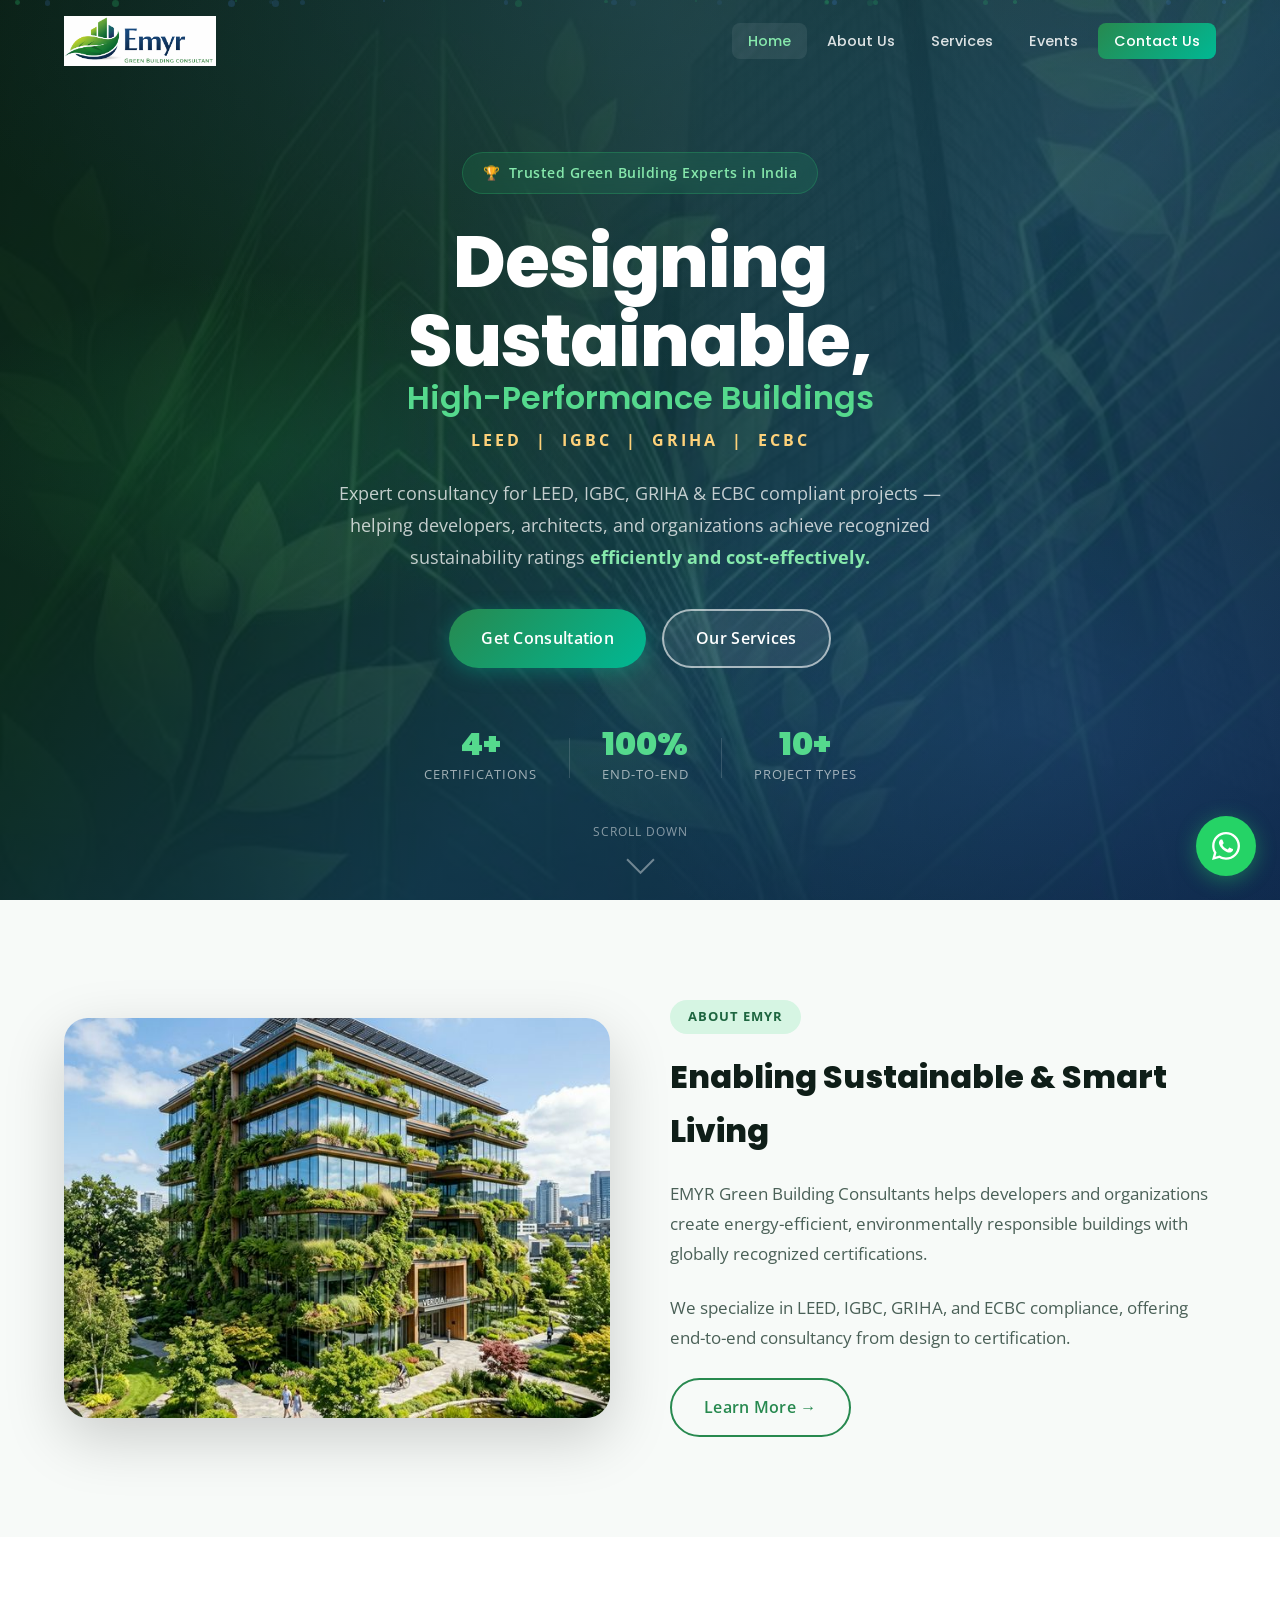
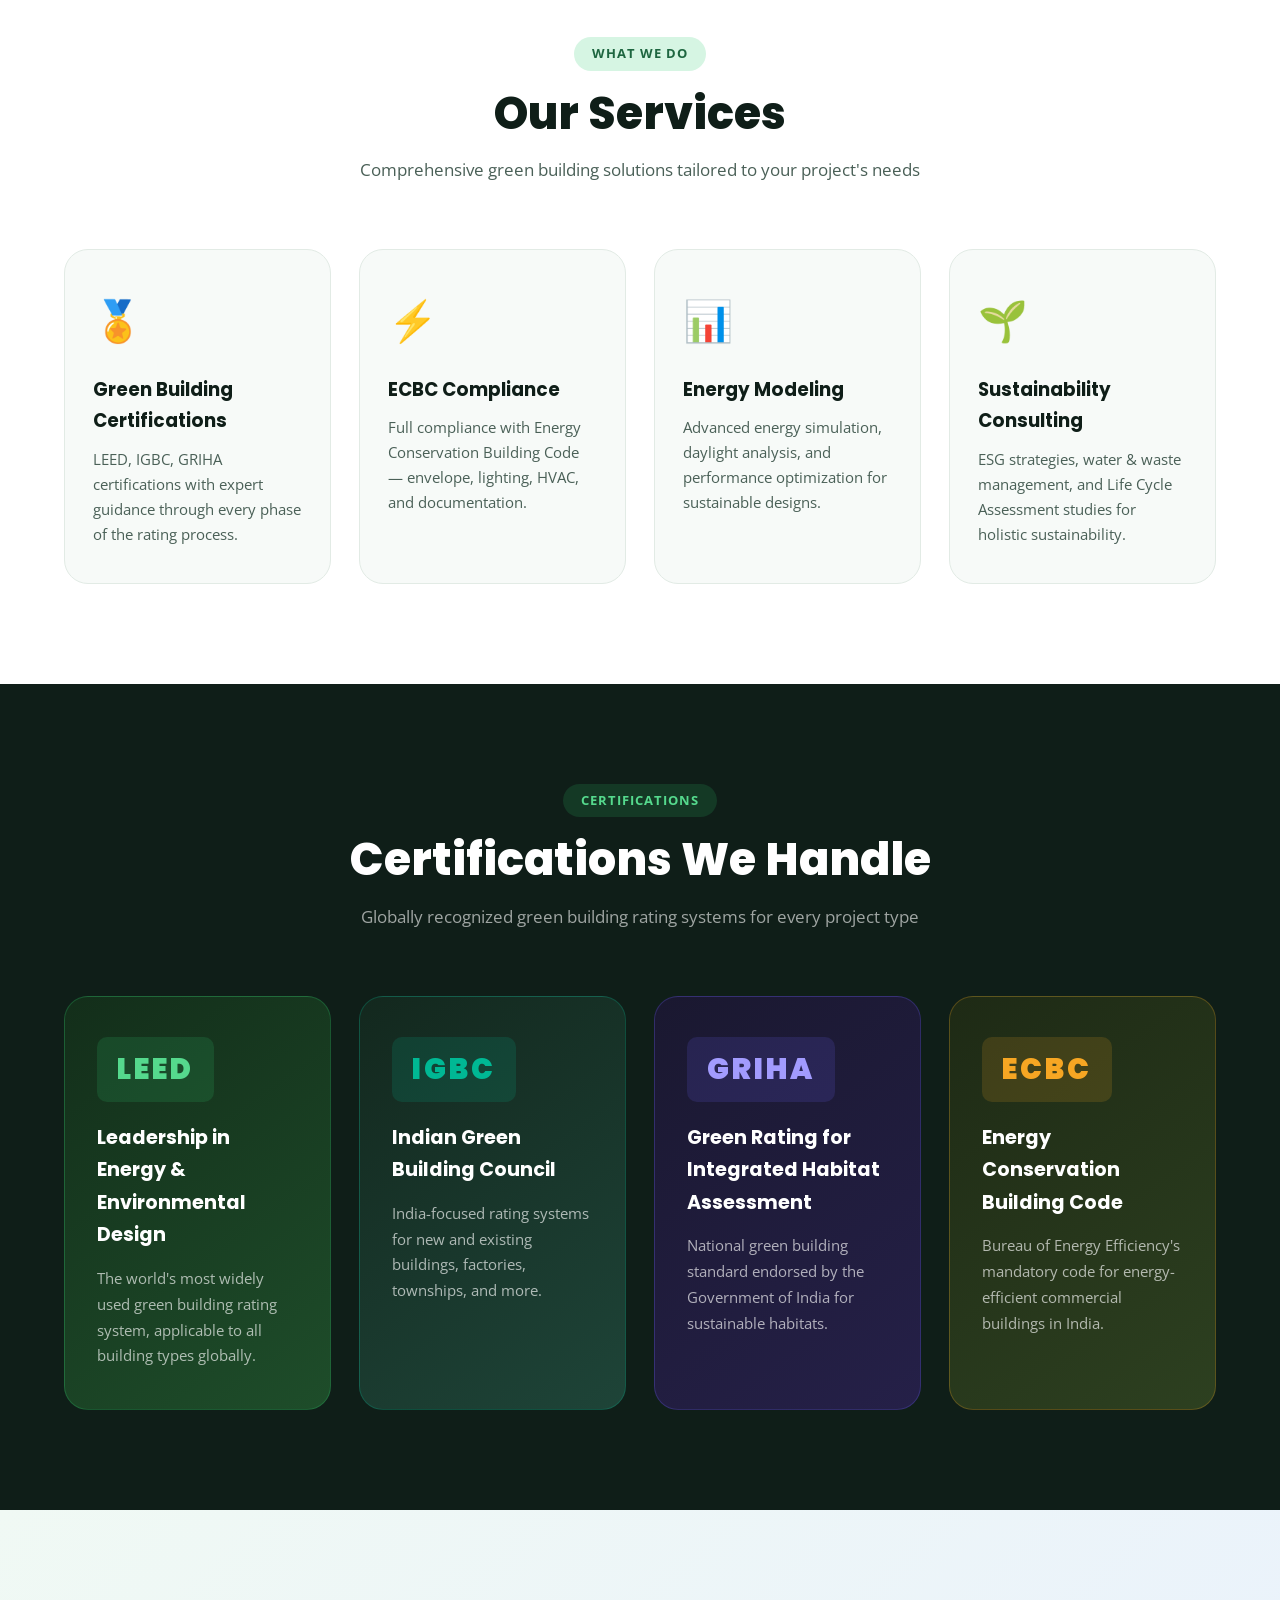
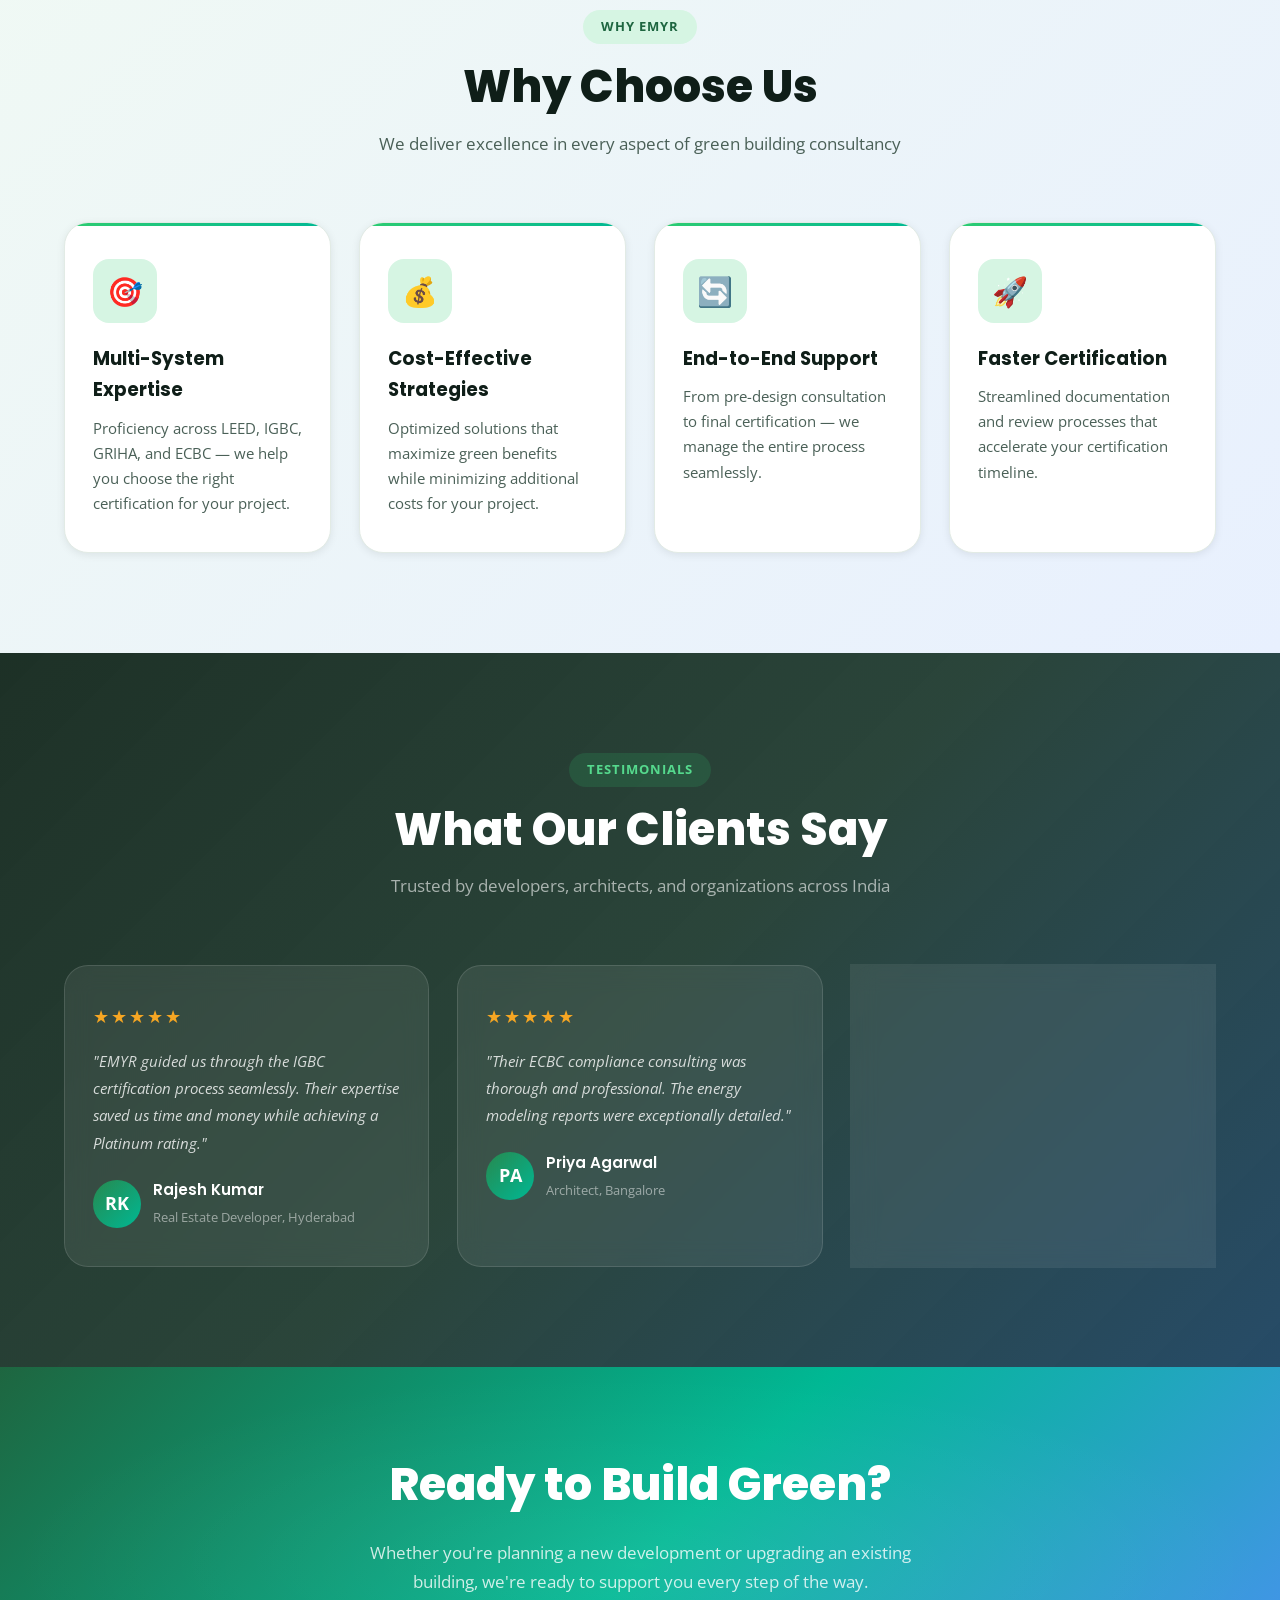
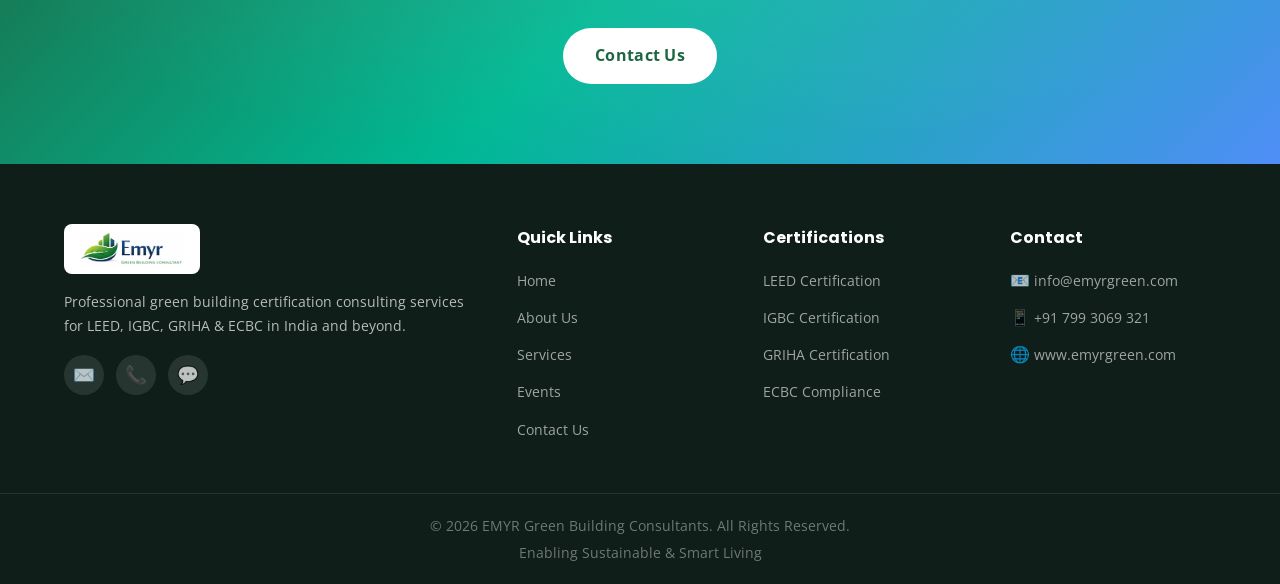
==== commit da9591ed: "Add files via upload" ====
--- a/index.html
+++ b/index.html
@@ -24,6 +24,7 @@
         <li><a href="index.html" class="nav-link active">Home</a></li>
         <li><a href="about.html" class="nav-link">About Us</a></li>
         <li><a href="services.html" class="nav-link">Services</a></li>
+        <li><a href="events.html" class="nav-link">Events</a></li>
         <li><a href="contact.html" class="nav-link btn-nav">Contact Us</a></li>
       </ul>
       <button class="hamburger" id="hamburger" aria-label="Toggle menu">
@@ -275,6 +276,7 @@
               <li><a href="index.html">Home</a></li>
               <li><a href="about.html">About Us</a></li>
               <li><a href="services.html">Services</a></li>
+              <li><a href="events.html">Events</a></li>
               <li><a href="contact.html">Contact Us</a></li>
             </ul>
           </div>
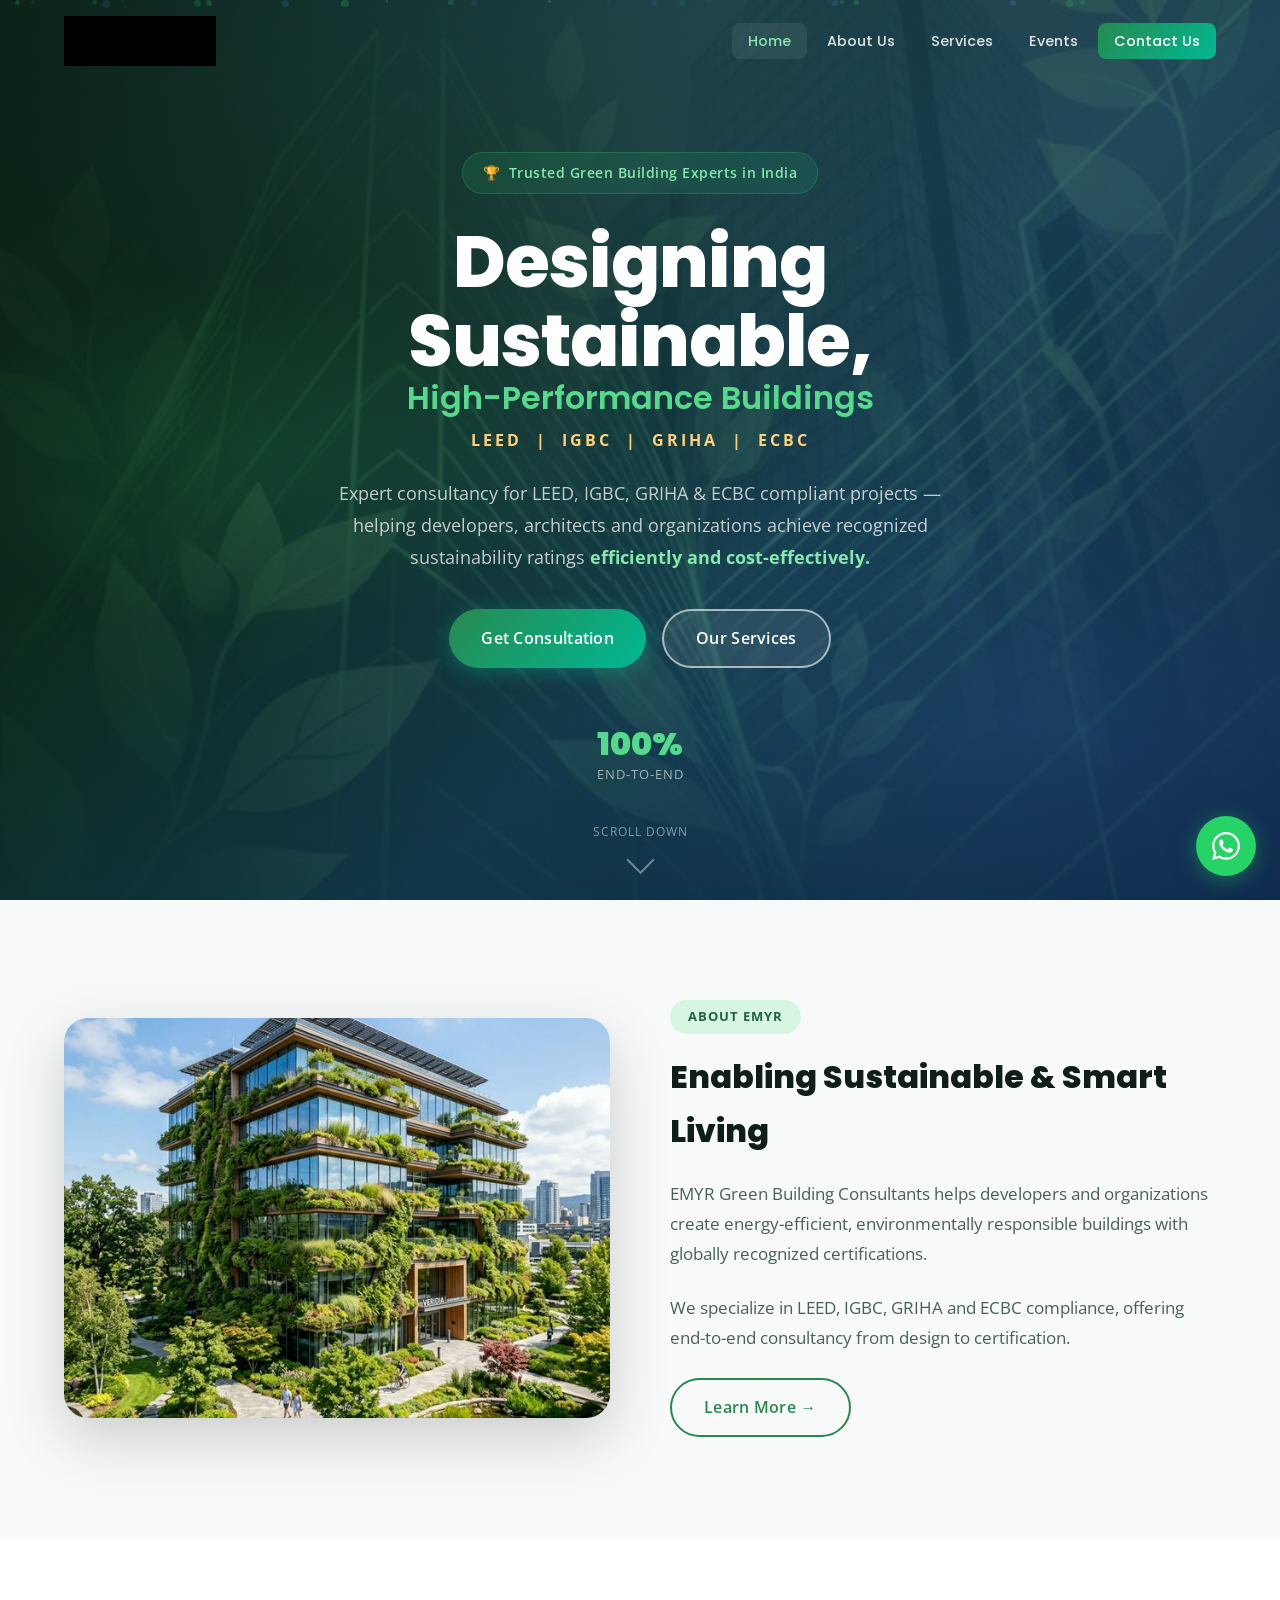
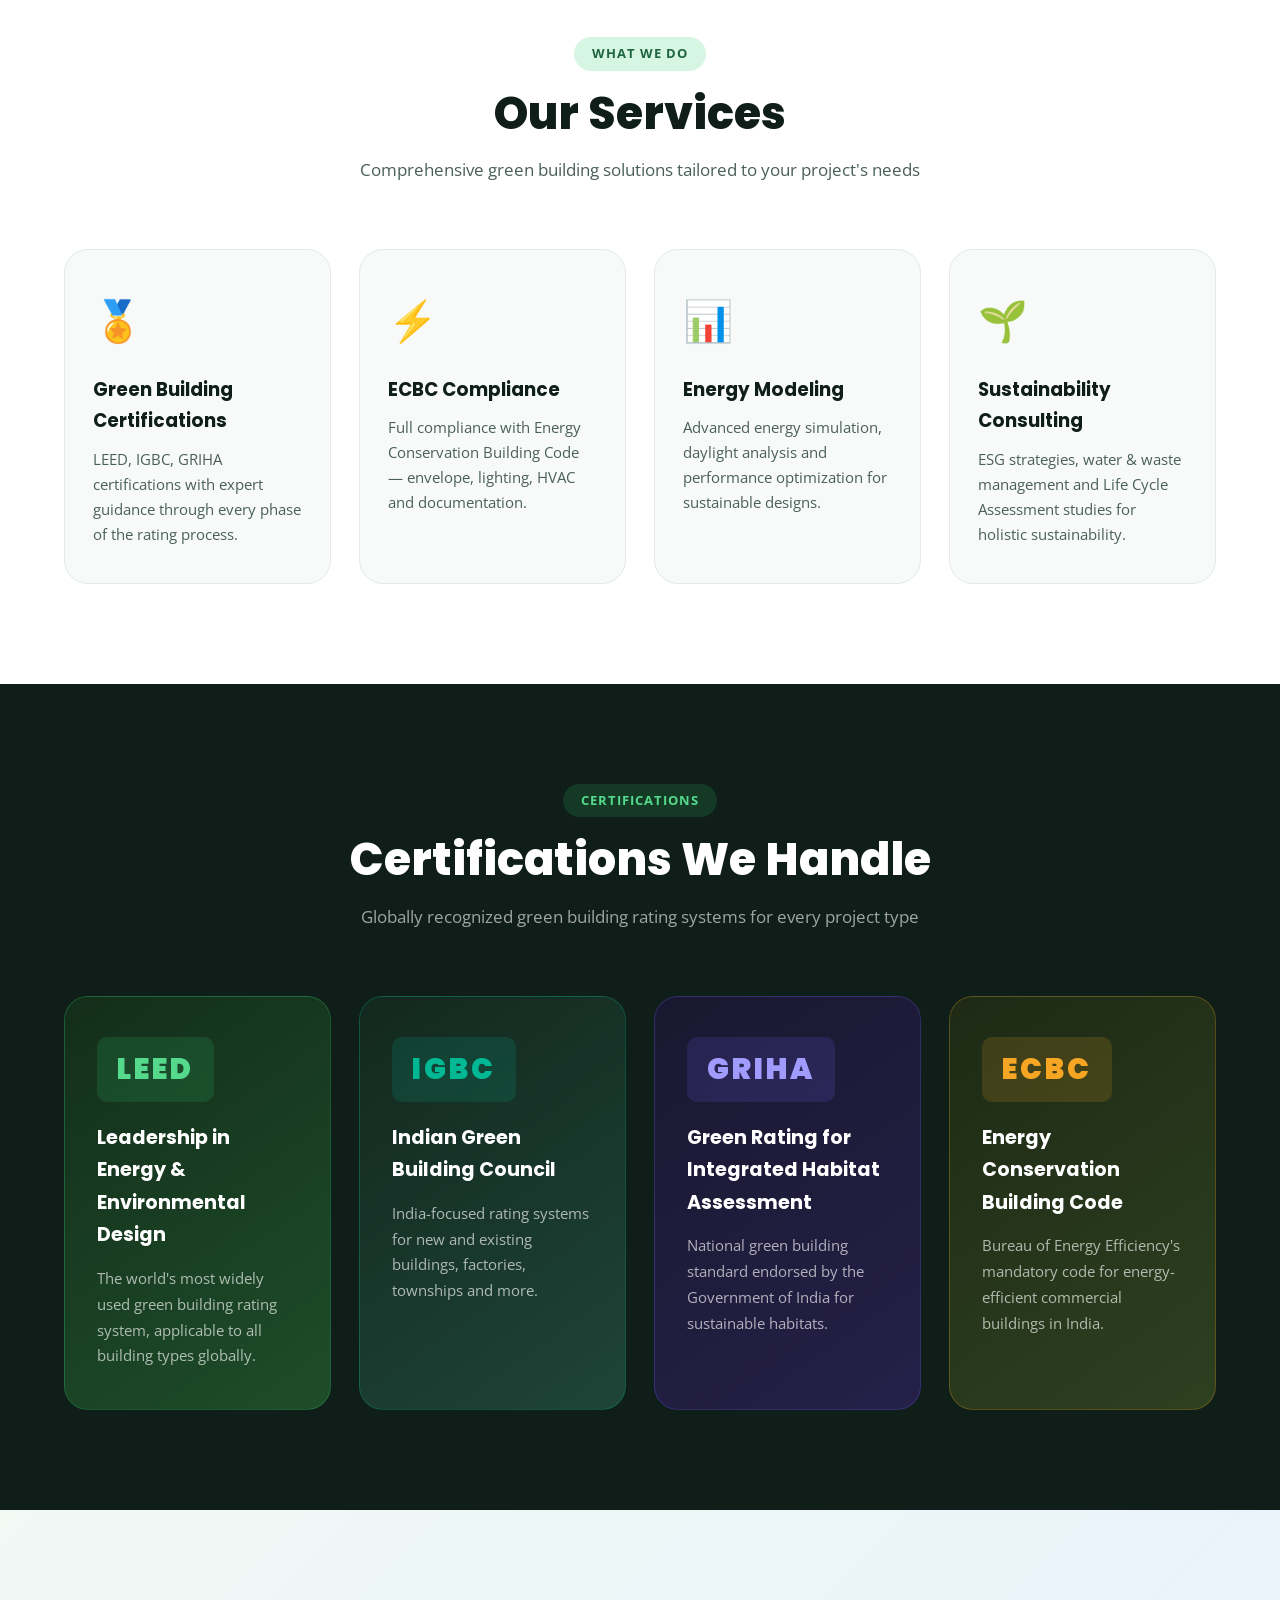
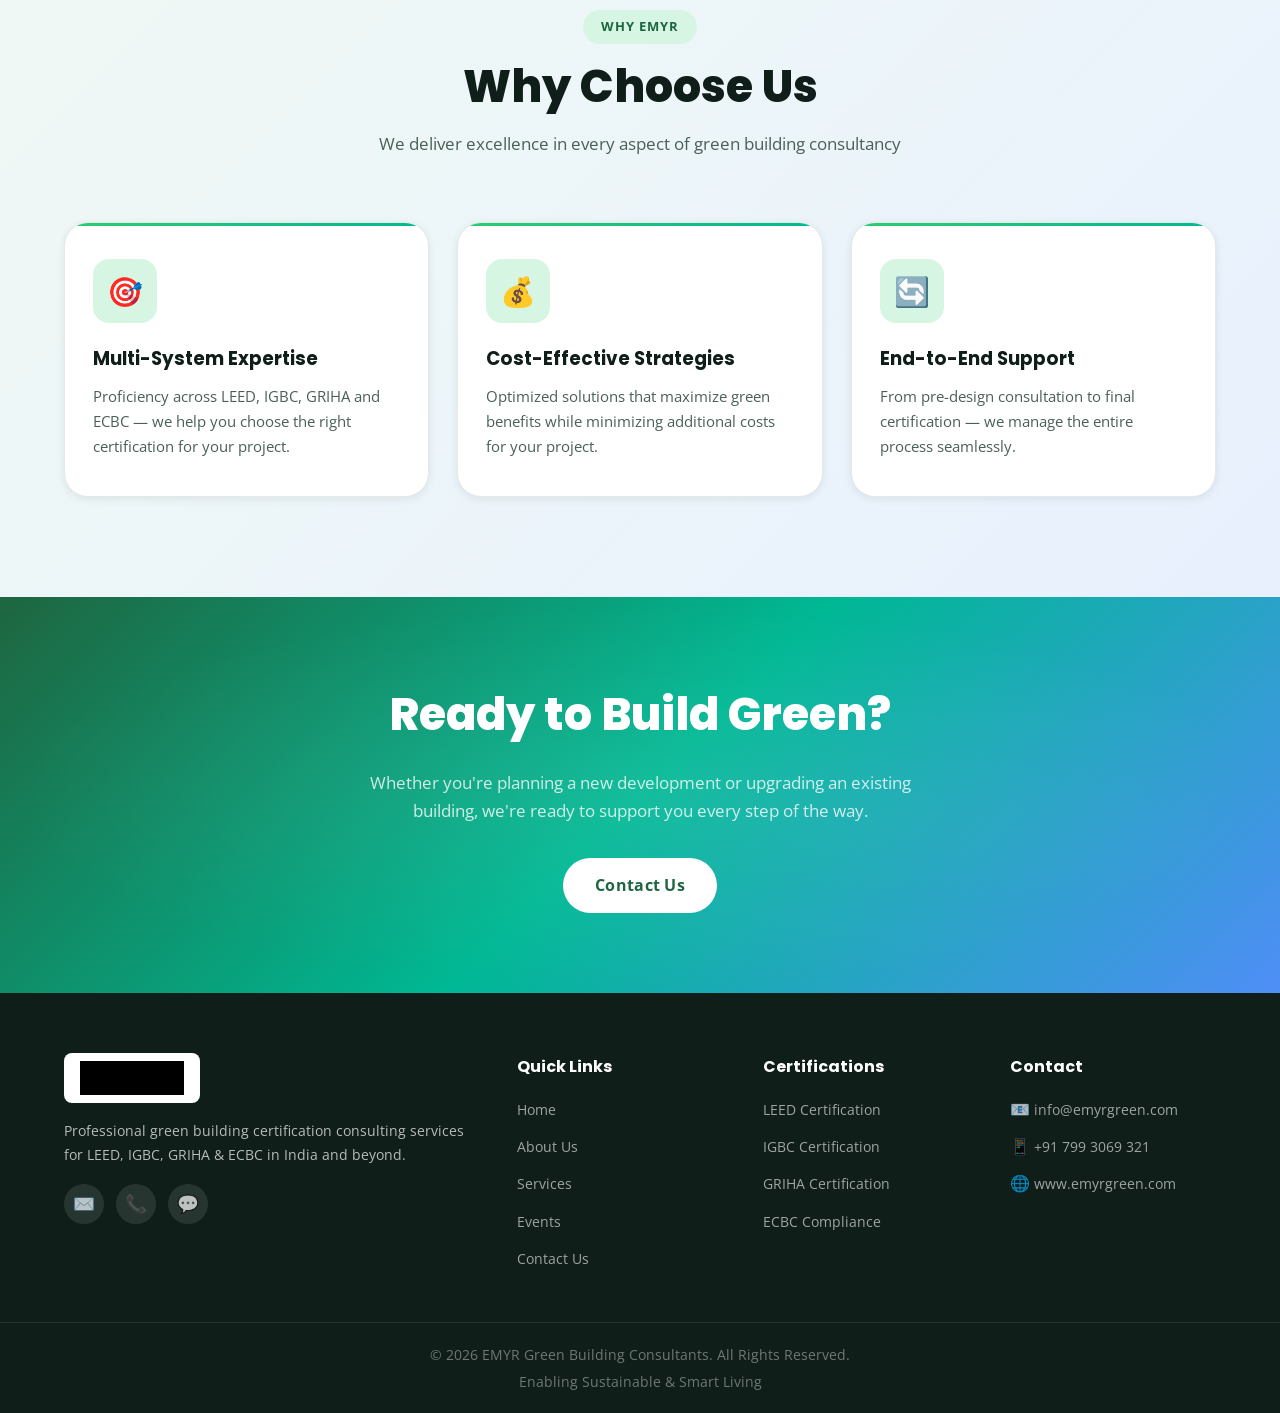
==== commit 639fcf31: "update updates" ====
--- a/index.html
+++ b/index.html
@@ -1,17 +1,23 @@
 <!DOCTYPE html>
 <html lang="en">
+
 <head>
   <meta charset="UTF-8" />
   <meta name="viewport" content="width=device-width, initial-scale=1.0" />
   <title>EMYR Green Building Consultants | Sustainable Building Design India</title>
-  <meta name="description" content="EMYR Green Building Consultants — Expert consultancy for LEED, IGBC, GRIHA & ECBC compliant projects. Designing sustainable, high-performance buildings in India." />
-  <meta name="keywords" content="Green Building Consultants India, LEED Certification Consultant, IGBC Certification Services, ECBC Compliance Consultant, Sustainable Building Design" />
+  <meta name="description"
+    content="EMYR Green Building Consultants — Expert consultancy for LEED, IGBC, GRIHA & ECBC compliant projects. Designing sustainable, high-performance buildings in India." />
+  <meta name="keywords"
+    content="Green Building Consultants India, LEED Certification Consultant, IGBC Certification Services, ECBC Compliance Consultant, Sustainable Building Design" />
   <link rel="preconnect" href="https://fonts.googleapis.com" />
   <link rel="preconnect" href="https://fonts.gstatic.com" crossorigin />
-  <link href="https://fonts.googleapis.com/css2?family=Open+Sans:wght@300;400;500;600;700&family=Poppins:wght@400;500;600;700;800;900&display=swap" rel="stylesheet" />
+  <link
+    href="https://fonts.googleapis.com/css2?family=Open+Sans:wght@300;400;500;600;700&family=Poppins:wght@400;500;600;700;800;900&display=swap"
+    rel="stylesheet" />
   <link rel="stylesheet" href="style.css" />
   <link rel="icon" type="image/png" href="Emyr1_logo.png" />
 </head>
+
 <body>
 
   <!-- NAVBAR -->
@@ -50,7 +56,7 @@
       </p>
       <p class="hero-desc animate-fade-up delay-3">
         Expert consultancy for LEED, IGBC, GRIHA & ECBC compliant projects —
-        helping developers, architects, and organizations achieve recognized sustainability ratings
+        helping developers, architects and organizations achieve recognized sustainability ratings
         <strong>efficiently and cost-effectively.</strong>
       </p>
       <div class="hero-cta animate-fade-up delay-4">
@@ -59,18 +65,8 @@
       </div>
       <div class="hero-stats animate-fade-up delay-5">
         <div class="stat">
-          <span class="stat-num" data-count="4" data-suffix="+">4+</span>
-          <span class="stat-label">Certifications</span>
-        </div>
-        <div class="stat-divider"></div>
-        <div class="stat">
           <span class="stat-num">100%</span>
           <span class="stat-label">End-to-End</span>
-        </div>
-        <div class="stat-divider"></div>
-        <div class="stat">
-          <span class="stat-num" data-count="10" data-suffix="+">10+</span>
-          <span class="stat-label">Project Types</span>
         </div>
       </div>
     </div>
@@ -90,8 +86,10 @@
         <div class="about-snapshot-text" data-aos="fade-left">
           <div class="section-tag">About EMYR</div>
           <h2>Enabling Sustainable &amp; Smart Living</h2>
-          <p>EMYR Green Building Consultants helps developers and organizations create energy-efficient, environmentally responsible buildings with globally recognized certifications.</p>
-          <p>We specialize in LEED, IGBC, GRIHA, and ECBC compliance, offering end-to-end consultancy from design to certification.</p>
+          <p>EMYR Green Building Consultants helps developers and organizations create energy-efficient, environmentally
+            responsible buildings with globally recognized certifications.</p>
+          <p>We specialize in LEED, IGBC, GRIHA and ECBC compliance, offering end-to-end consultancy from design to
+            certification.</p>
           <a href="about.html" class="btn btn-outline-dark">Learn More →</a>
         </div>
       </div>
@@ -115,17 +113,17 @@
         <div class="service-card" data-aos="fade-up">
           <div class="service-icon">⚡</div>
           <h3>ECBC Compliance</h3>
-          <p>Full compliance with Energy Conservation Building Code — envelope, lighting, HVAC, and documentation.</p>
+          <p>Full compliance with Energy Conservation Building Code — envelope, lighting, HVAC and documentation.</p>
         </div>
         <div class="service-card" data-aos="fade-up">
           <div class="service-icon">📊</div>
           <h3>Energy Modeling</h3>
-          <p>Advanced energy simulation, daylight analysis, and performance optimization for sustainable designs.</p>
+          <p>Advanced energy simulation, daylight analysis and performance optimization for sustainable designs.</p>
         </div>
         <div class="service-card" data-aos="fade-up">
           <div class="service-icon">🌱</div>
           <h3>Sustainability Consulting</h3>
-          <p>ESG strategies, water & waste management, and Life Cycle Assessment studies for holistic sustainability.</p>
+          <p>ESG strategies, water & waste management and Life Cycle Assessment studies for holistic sustainability.</p>
         </div>
       </div>
     </div>
@@ -148,7 +146,7 @@
         <div class="cert-card igbc-card" data-aos="fade-up">
           <div class="cert-logo-text">IGBC</div>
           <h3>Indian Green Building Council</h3>
-          <p>India-focused rating systems for new and existing buildings, factories, townships, and more.</p>
+          <p>India-focused rating systems for new and existing buildings, factories, townships and more.</p>
         </div>
         <div class="cert-card griha-card" data-aos="fade-up">
           <div class="cert-logo-text">GRIHA</div>
@@ -176,7 +174,8 @@
         <div class="why-card" data-aos="fade-up">
           <div class="why-icon">🎯</div>
           <h3>Multi-System Expertise</h3>
-          <p>Proficiency across LEED, IGBC, GRIHA, and ECBC — we help you choose the right certification for your project.</p>
+          <p>Proficiency across LEED, IGBC, GRIHA and ECBC — we help you choose the right certification for your
+            project.</p>
         </div>
         <div class="why-card" data-aos="fade-up">
           <div class="why-icon">💰</div>
@@ -188,67 +187,19 @@
           <h3>End-to-End Support</h3>
           <p>From pre-design consultation to final certification — we manage the entire process seamlessly.</p>
         </div>
-        <div class="why-card" data-aos="fade-up">
-          <div class="why-icon">🚀</div>
-          <h3>Faster Certification</h3>
-          <p>Streamlined documentation and review processes that accelerate your certification timeline.</p>
-        </div>
-      </div>
-    </div>
-  </section>
-
-  <!-- TESTIMONIALS -->
-  <section class="section testimonials-section" id="testimonials">
-    <div class="container">
-      <div class="section-header" data-aos="fade-up">
-        <div class="section-tag">Testimonials</div>
-        <h2 class="section-title">What Our Clients Say</h2>
-        <p class="section-subtitle">Trusted by developers, architects, and organizations across India</p>
-      </div>
-      <div class="testimonials-grid">
-        <div class="testimonial-card" data-aos="fade-up">
-          <div class="testimonial-stars">★★★★★</div>
-          <blockquote>"EMYR guided us through the IGBC certification process seamlessly. Their expertise saved us time and money while achieving a Platinum rating."</blockquote>
-          <div class="testimonial-author">
-            <div class="testimonial-avatar">RK</div>
-            <div class="testimonial-info">
-              <h4>Rajesh Kumar</h4>
-              <span>Real Estate Developer, Hyderabad</span>
-            </div>
-          </div>
-        </div>
-        <div class="testimonial-card" data-aos="fade-up">
-          <div class="testimonial-stars">★★★★★</div>
-          <blockquote>"Their ECBC compliance consulting was thorough and professional. The energy modeling reports were exceptionally detailed."</blockquote>
-          <div class="testimonial-author">
-            <div class="testimonial-avatar">PA</div>
-            <div class="testimonial-info">
-              <h4>Priya Agarwal</h4>
-              <span>Architect, Bangalore</span>
-            </div>
-          </div>
-        </div>
-        <div class="testimonial-card" data-aos="fade-up">
-          <div class="testimonial-stars">★★★★★</div>
-          <blockquote>"Outstanding sustainability consulting. EMYR helped us integrate ESG strategies that aligned perfectly with our corporate goals."</blockquote>
-          <div class="testimonial-author">
-            <div class="testimonial-avatar">SM</div>
-            <div class="testimonial-info">
-              <h4>Sanjay Mehta</h4>
-              <span>Corporate Sustainability Head</span>
-            </div>
-          </div>
-        </div>
-      </div>
-    </div>
-  </section>
+
+      </div>
+    </div>
+  </section>
+
 
   <!-- CTA BANNER -->
   <section class="cta-banner">
     <div class="container">
       <div class="cta-content" data-aos="zoom-in">
         <h2>Ready to Build Green?</h2>
-        <p>Whether you're planning a new development or upgrading an existing building, we're ready to support you every step of the way.</p>
+        <p>Whether you're planning a new development or upgrading an existing building, we're ready to support you every
+          step of the way.</p>
         <a href="contact.html" class="btn btn-white">Contact Us</a>
       </div>
     </div>
@@ -263,7 +214,8 @@
             <div class="footer-logo">
               <img src="Emyr1_logo.png" alt="EMYR Green Building Consultants" class="logo-img-footer" />
             </div>
-            <p>Professional green building certification consulting services for LEED, IGBC, GRIHA & ECBC in India and beyond.</p>
+            <p>Professional green building certification consulting services for LEED, IGBC, GRIHA & ECBC in India and
+              beyond.</p>
             <div class="footer-social">
               <a href="mailto:info@emyrgreen.com" class="social-link" title="Email">✉️</a>
               <a href="tel:+917993069321" class="social-link" title="Call">📞</a>
@@ -314,10 +266,12 @@
   <!-- Floating WhatsApp -->
   <a href="https://wa.me/917993069321" class="floating-whatsapp" target="_blank" title="Chat on WhatsApp">
     <svg xmlns="http://www.w3.org/2000/svg" viewBox="0 0 448 512">
-      <path d="M380.9 97.1C339 55.1 283.2 32 223.9 32c-122.4 0-222 99.6-222 222 0 39.1 10.2 77.3 29.6 111L0 480l117.7-30.9c32.4 17.7 68.9 27 106.1 27h.1c122.3 0 224.1-99.6 224.1-222 0-59.3-25.2-115-67.1-157zm-157 341.6c-33.2 0-65.7-8.9-94-25.7l-6.7-4-69.8 18.3L72 359.2l-4.4-7c-18.5-29.4-28.2-63.3-28.2-98.2 0-101.7 82.8-184.5 184.6-184.5 49.3 0 95.6 19.2 130.4 54.1 34.8 34.9 56.2 81.2 56.1 130.5 0 101.8-84.9 184.6-186.6 184.6zm101.2-138.2c-5.5-2.8-32.8-16.2-37.9-18-5.1-1.9-8.8-2.8-12.5 2.8-3.7 5.6-14.3 18-17.6 21.8-3.2 3.7-6.5 4.2-12 1.4-32.6-16.3-54-29.1-75.5-66-5.7-9.8 5.7-9.1 16.3-30.3 1.8-3.7.9-6.9-.5-9.7-1.4-2.8-12.5-30.1-17.1-41.2-4.5-10.8-9.1-9.3-12.5-9.5-3.2-.2-6.9-.2-10.6-.2-3.7 0-9.7 1.4-14.8 6.9-5.1 5.6-19.4 19-19.4 46.3 0 27.3 19.9 53.7 22.6 57.4 2.8 3.7 39.1 59.7 94.8 83.8 35.2 15.2 49 16.5 66.6 13.9 10.7-1.6 32.8-13.4 37.4-26.4 4.6-13 4.6-24.1 3.2-26.4-1.3-2.5-5-3.9-10.5-6.6z"/>
+      <path
+        d="M380.9 97.1C339 55.1 283.2 32 223.9 32c-122.4 0-222 99.6-222 222 0 39.1 10.2 77.3 29.6 111L0 480l117.7-30.9c32.4 17.7 68.9 27 106.1 27h.1c122.3 0 224.1-99.6 224.1-222 0-59.3-25.2-115-67.1-157zm-157 341.6c-33.2 0-65.7-8.9-94-25.7l-6.7-4-69.8 18.3L72 359.2l-4.4-7c-18.5-29.4-28.2-63.3-28.2-98.2 0-101.7 82.8-184.5 184.6-184.5 49.3 0 95.6 19.2 130.4 54.1 34.8 34.9 56.2 81.2 56.1 130.5 0 101.8-84.9 184.6-186.6 184.6zm101.2-138.2c-5.5-2.8-32.8-16.2-37.9-18-5.1-1.9-8.8-2.8-12.5 2.8-3.7 5.6-14.3 18-17.6 21.8-3.2 3.7-6.5 4.2-12 1.4-32.6-16.3-54-29.1-75.5-66-5.7-9.8 5.7-9.1 16.3-30.3 1.8-3.7.9-6.9-.5-9.7-1.4-2.8-12.5-30.1-17.1-41.2-4.5-10.8-9.1-9.3-12.5-9.5-3.2-.2-6.9-.2-10.6-.2-3.7 0-9.7 1.4-14.8 6.9-5.1 5.6-19.4 19-19.4 46.3 0 27.3 19.9 53.7 22.6 57.4 2.8 3.7 39.1 59.7 94.8 83.8 35.2 15.2 49 16.5 66.6 13.9 10.7-1.6 32.8-13.4 37.4-26.4 4.6-13 4.6-24.1 3.2-26.4-1.3-2.5-5-3.9-10.5-6.6z" />
     </svg>
   </a>
 
   <script src="script.js"></script>
 </body>
-</html>
+
+</html>
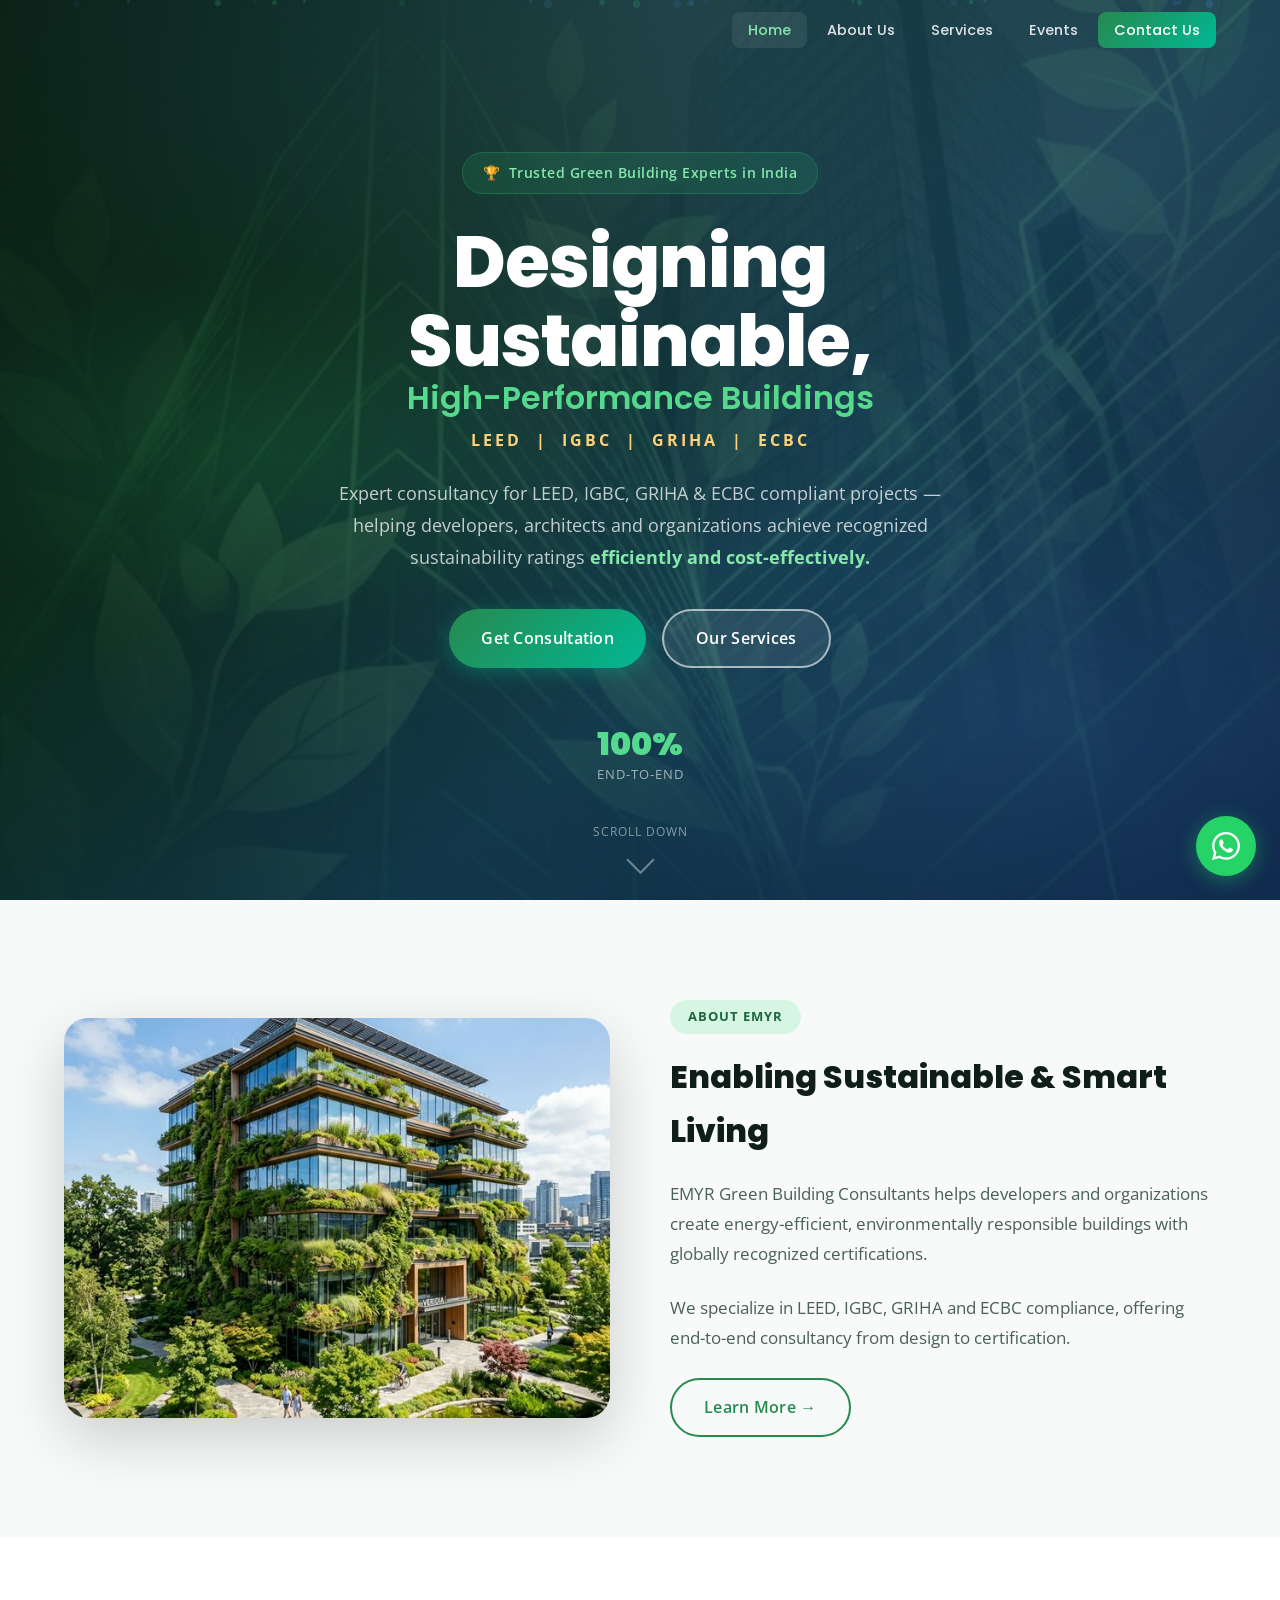
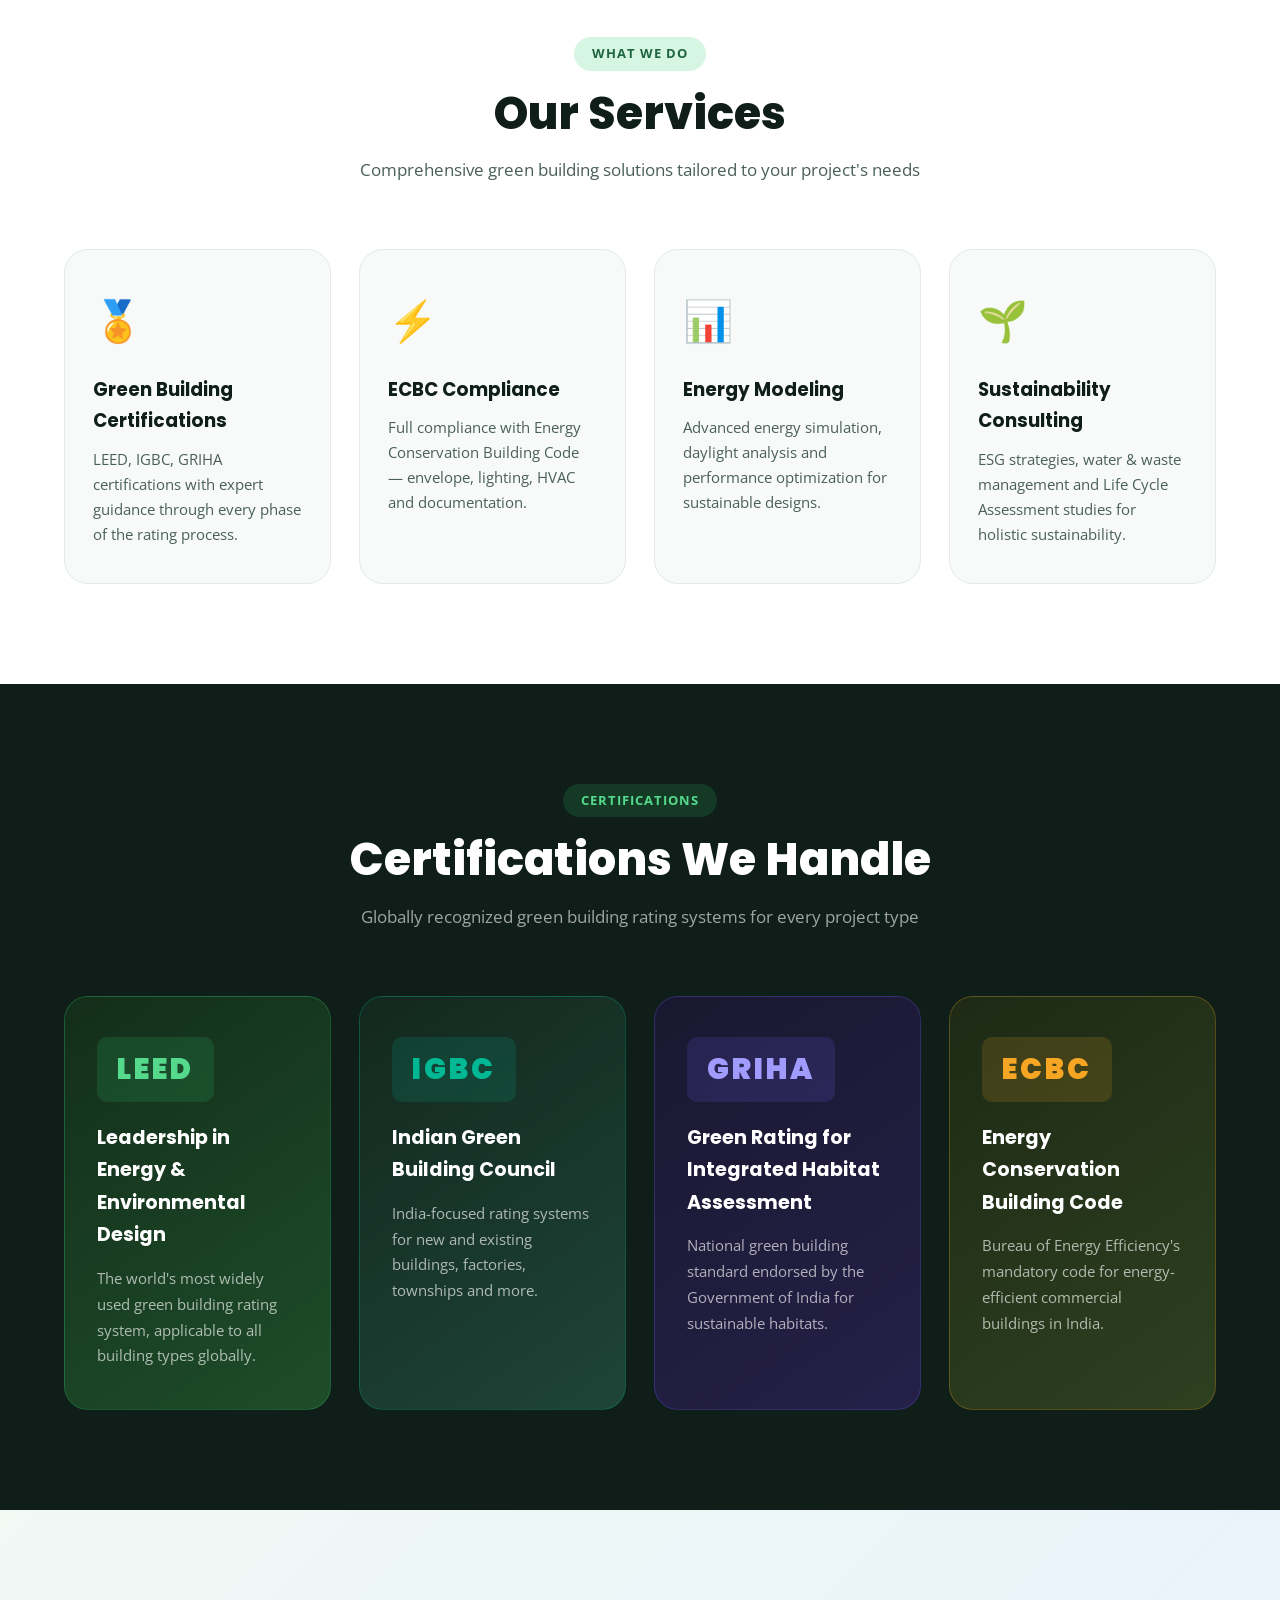
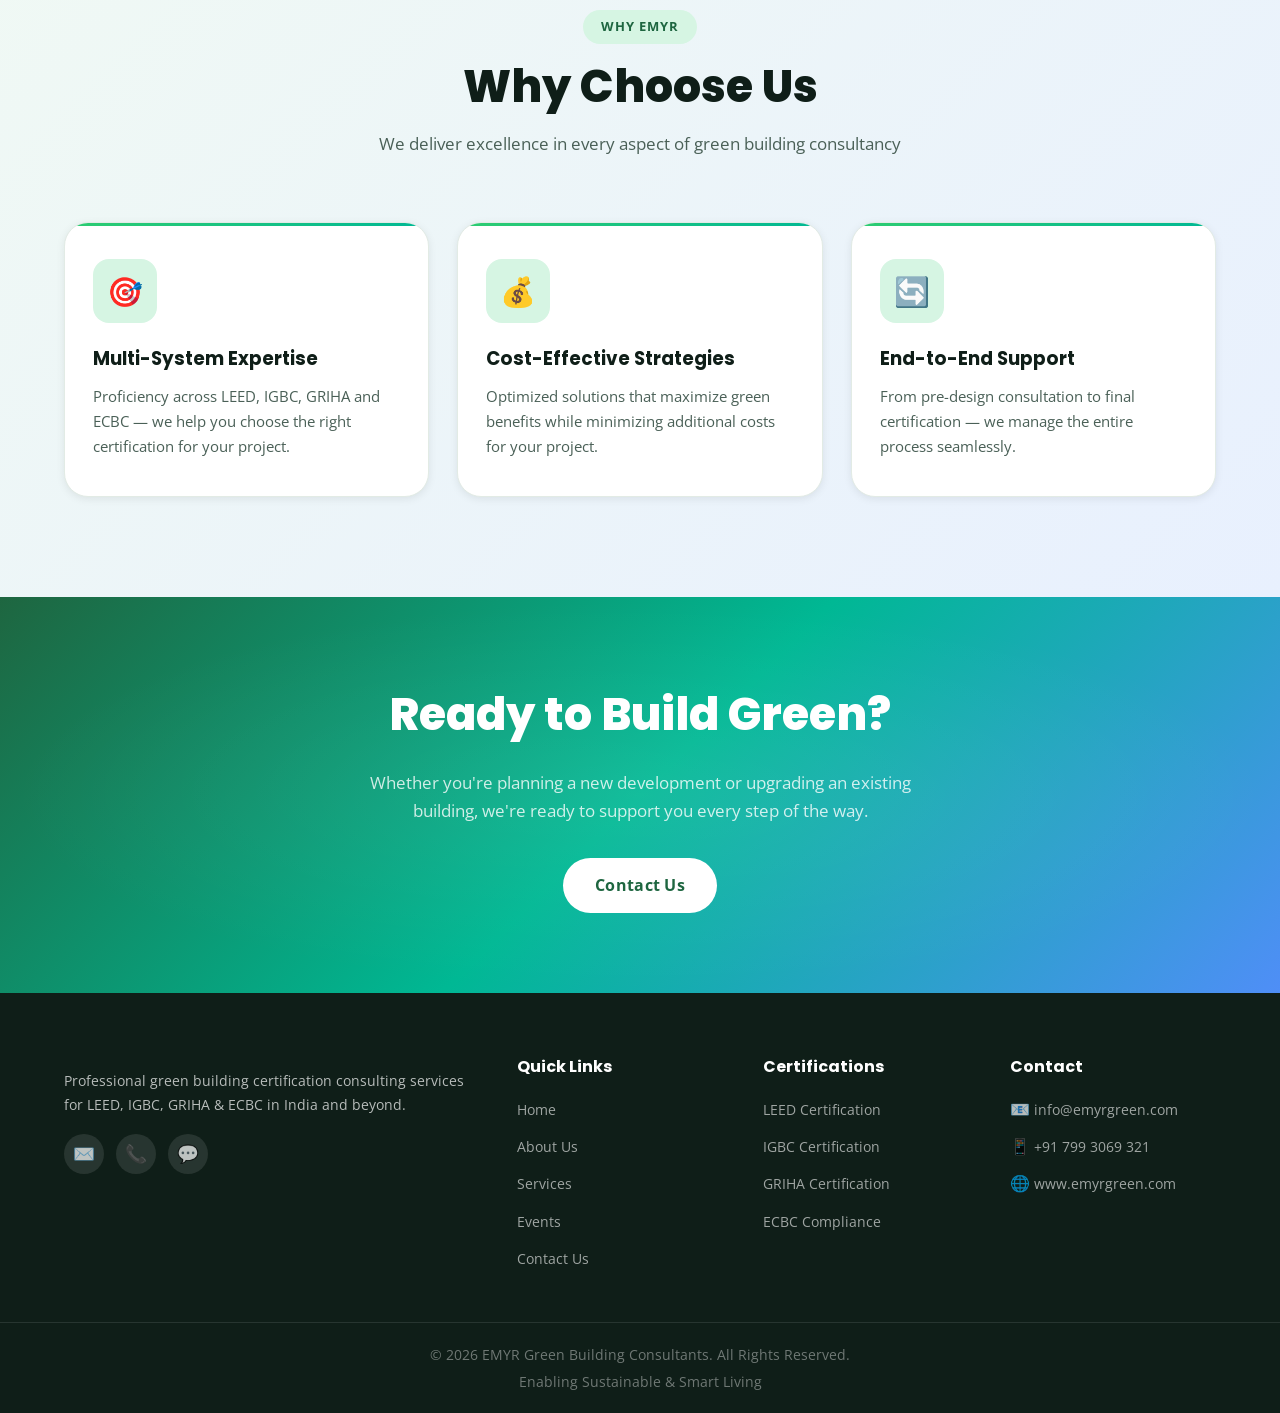
==== commit 49212477: "updated logo empty updated logo empty" ====
--- a/index.html
+++ b/index.html
@@ -15,7 +15,7 @@
     href="https://fonts.googleapis.com/css2?family=Open+Sans:wght@300;400;500;600;700&family=Poppins:wght@400;500;600;700;800;900&display=swap"
     rel="stylesheet" />
   <link rel="stylesheet" href="style.css" />
-  <link rel="icon" type="image/png" href="Emyr1_logo.png" />
+  <!-- <link rel="icon" type="image/png" href="Emyr1_logo.png" /> -->
 </head>
 
 <body>
@@ -24,7 +24,7 @@
   <nav class="navbar" id="navbar">
     <div class="nav-container">
       <a href="index.html" class="nav-logo">
-        <img src="Emyr1_logo.png" alt="EMYR Green Building Consultants" class="logo-img" />
+        <!-- <img src="Emyr1_logo.png" alt="EMYR Green Building Consultants" class="logo-img" /> -->
       </a>
       <ul class="nav-links" id="navLinks">
         <li><a href="index.html" class="nav-link active">Home</a></li>
@@ -212,7 +212,7 @@
         <div class="footer-grid">
           <div class="footer-brand">
             <div class="footer-logo">
-              <img src="Emyr1_logo.png" alt="EMYR Green Building Consultants" class="logo-img-footer" />
+              <!-- <img src="Emyr1_logo.png" alt="EMYR Green Building Consultants" class="logo-img-footer" /> -->
             </div>
             <p>Professional green building certification consulting services for LEED, IGBC, GRIHA & ECBC in India and
               beyond.</p>
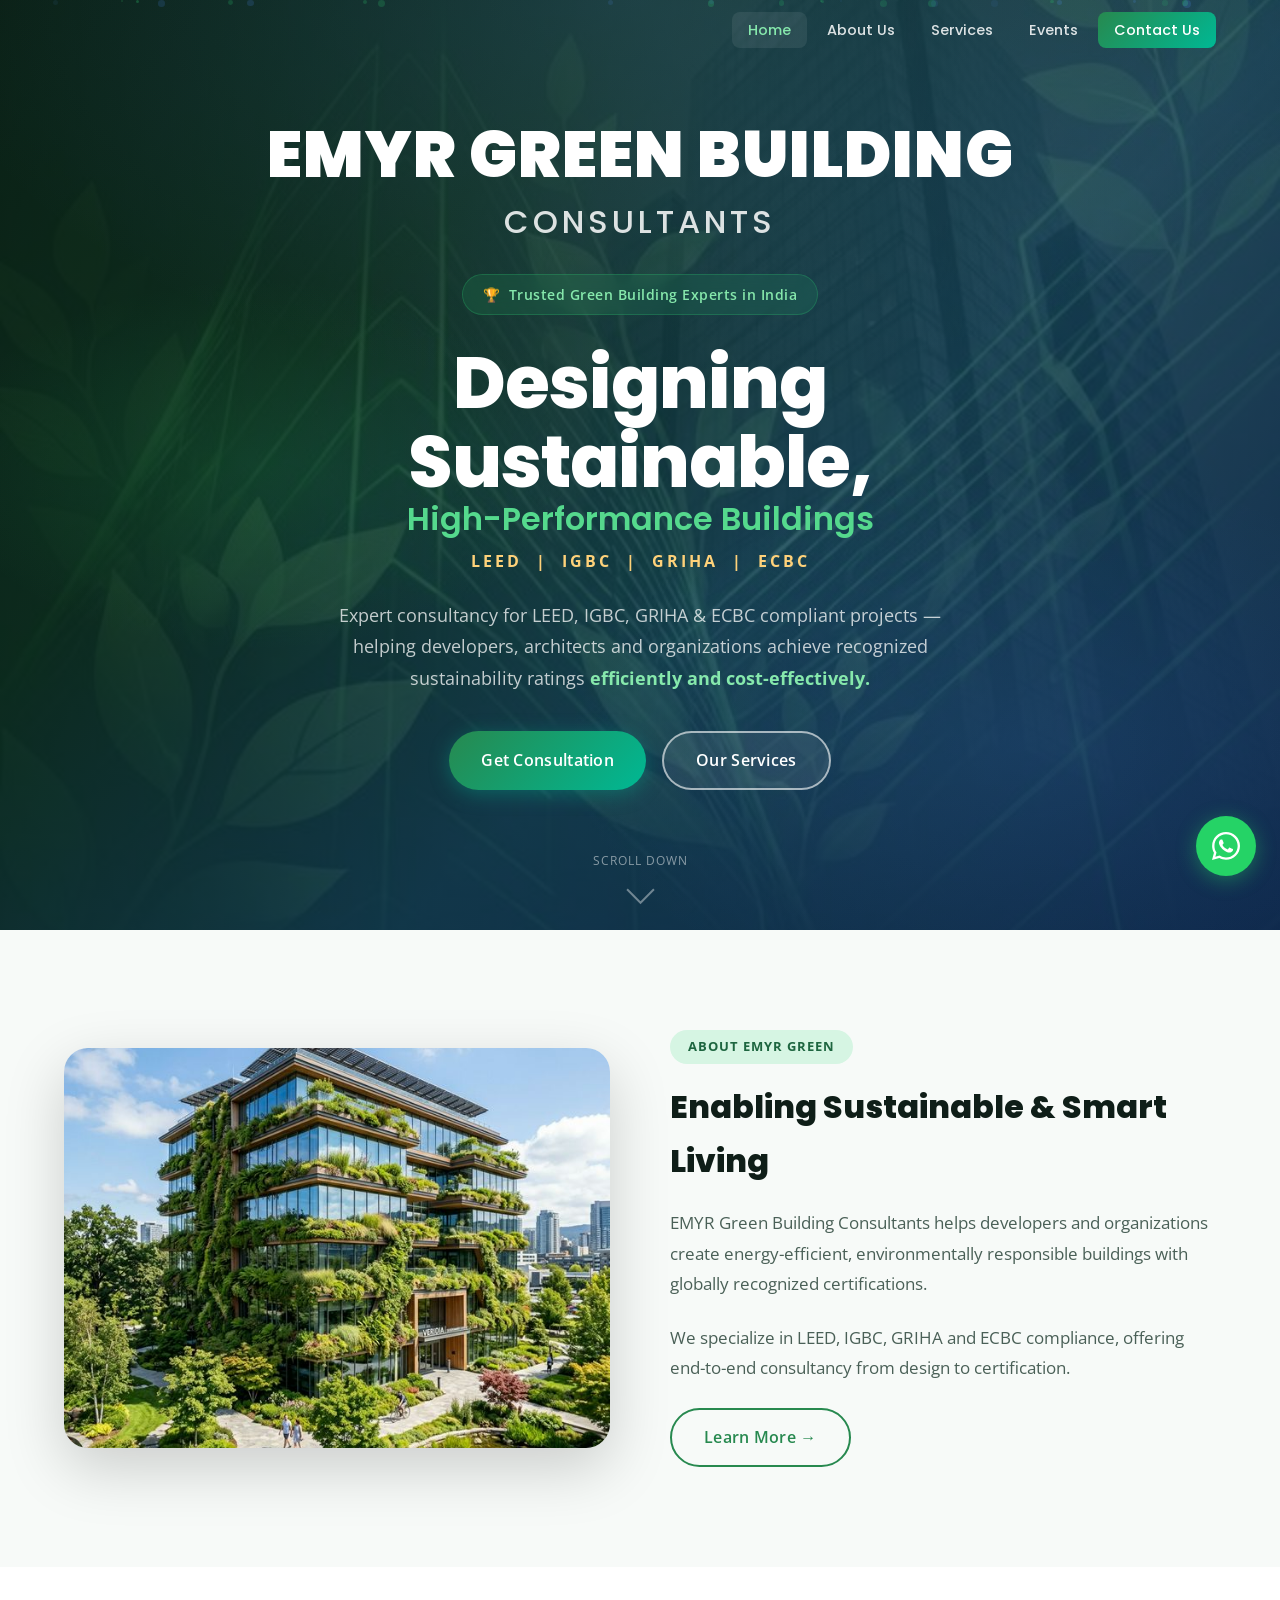
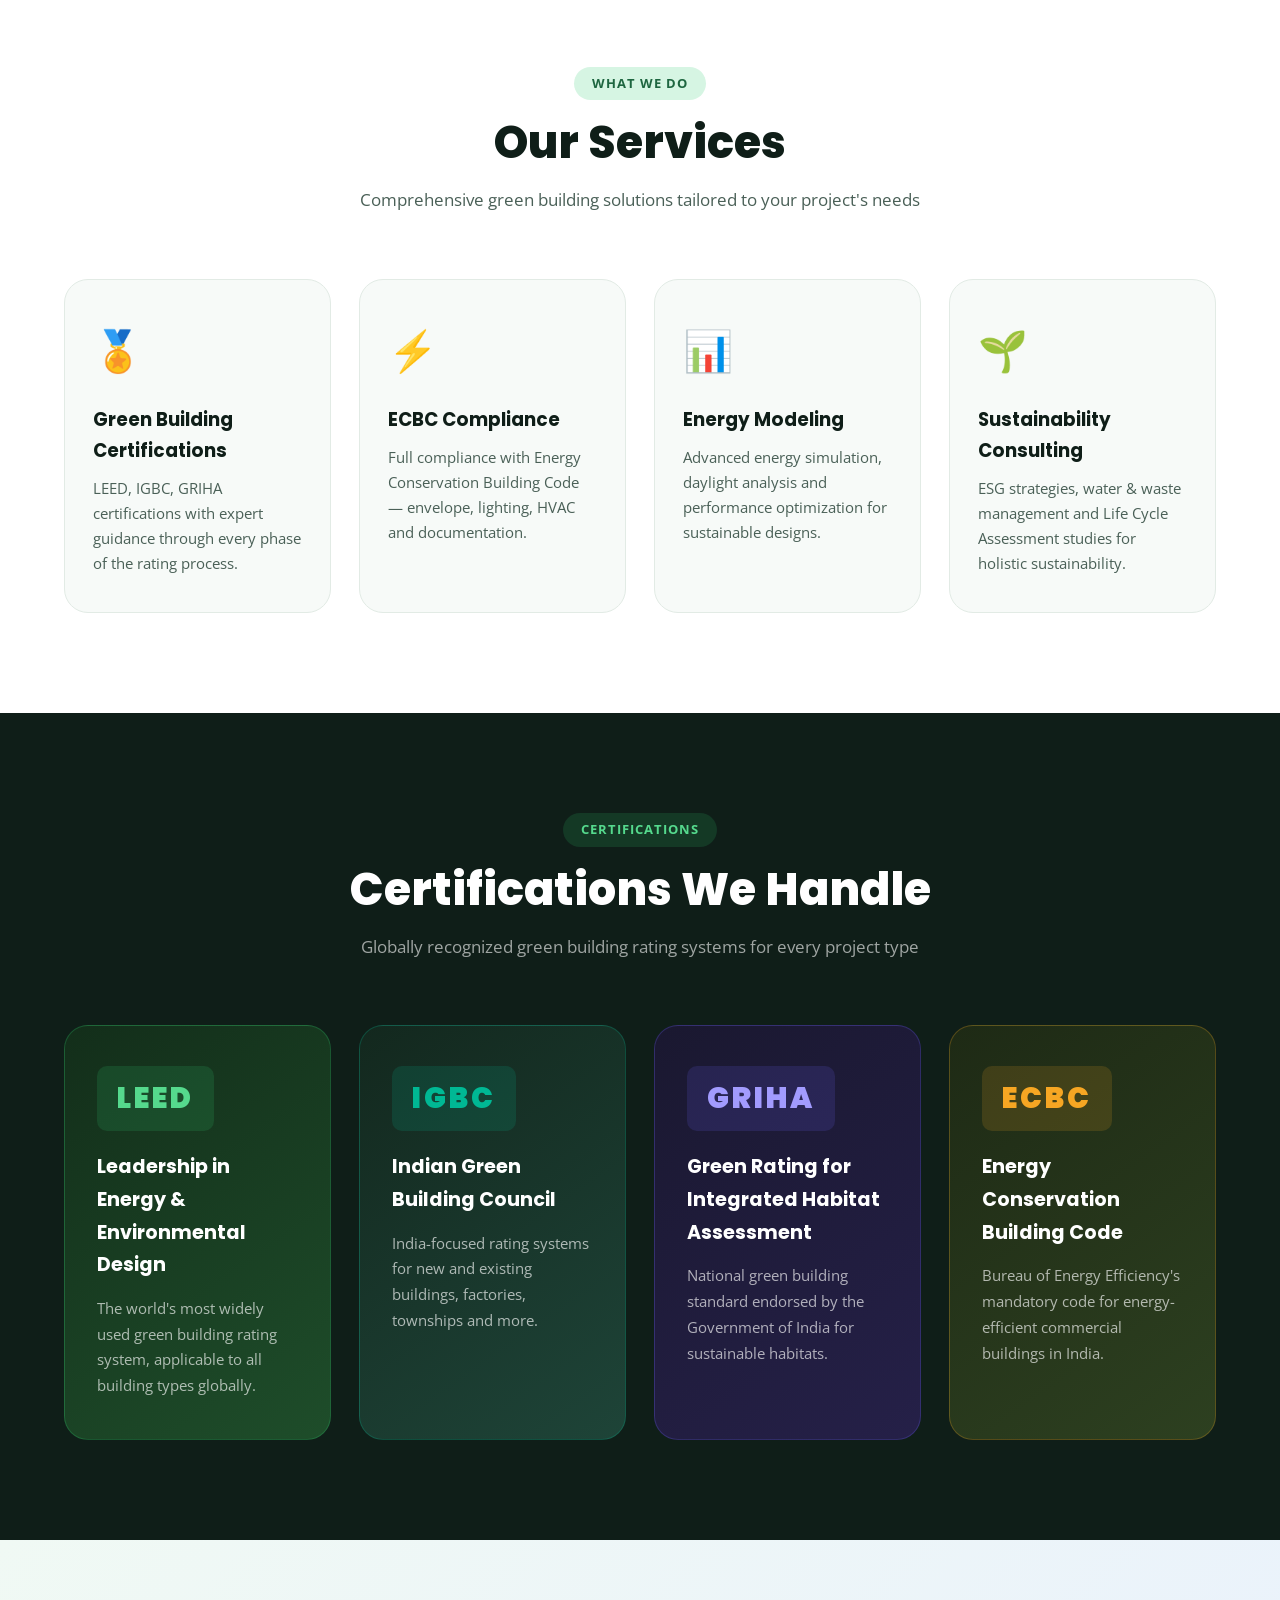
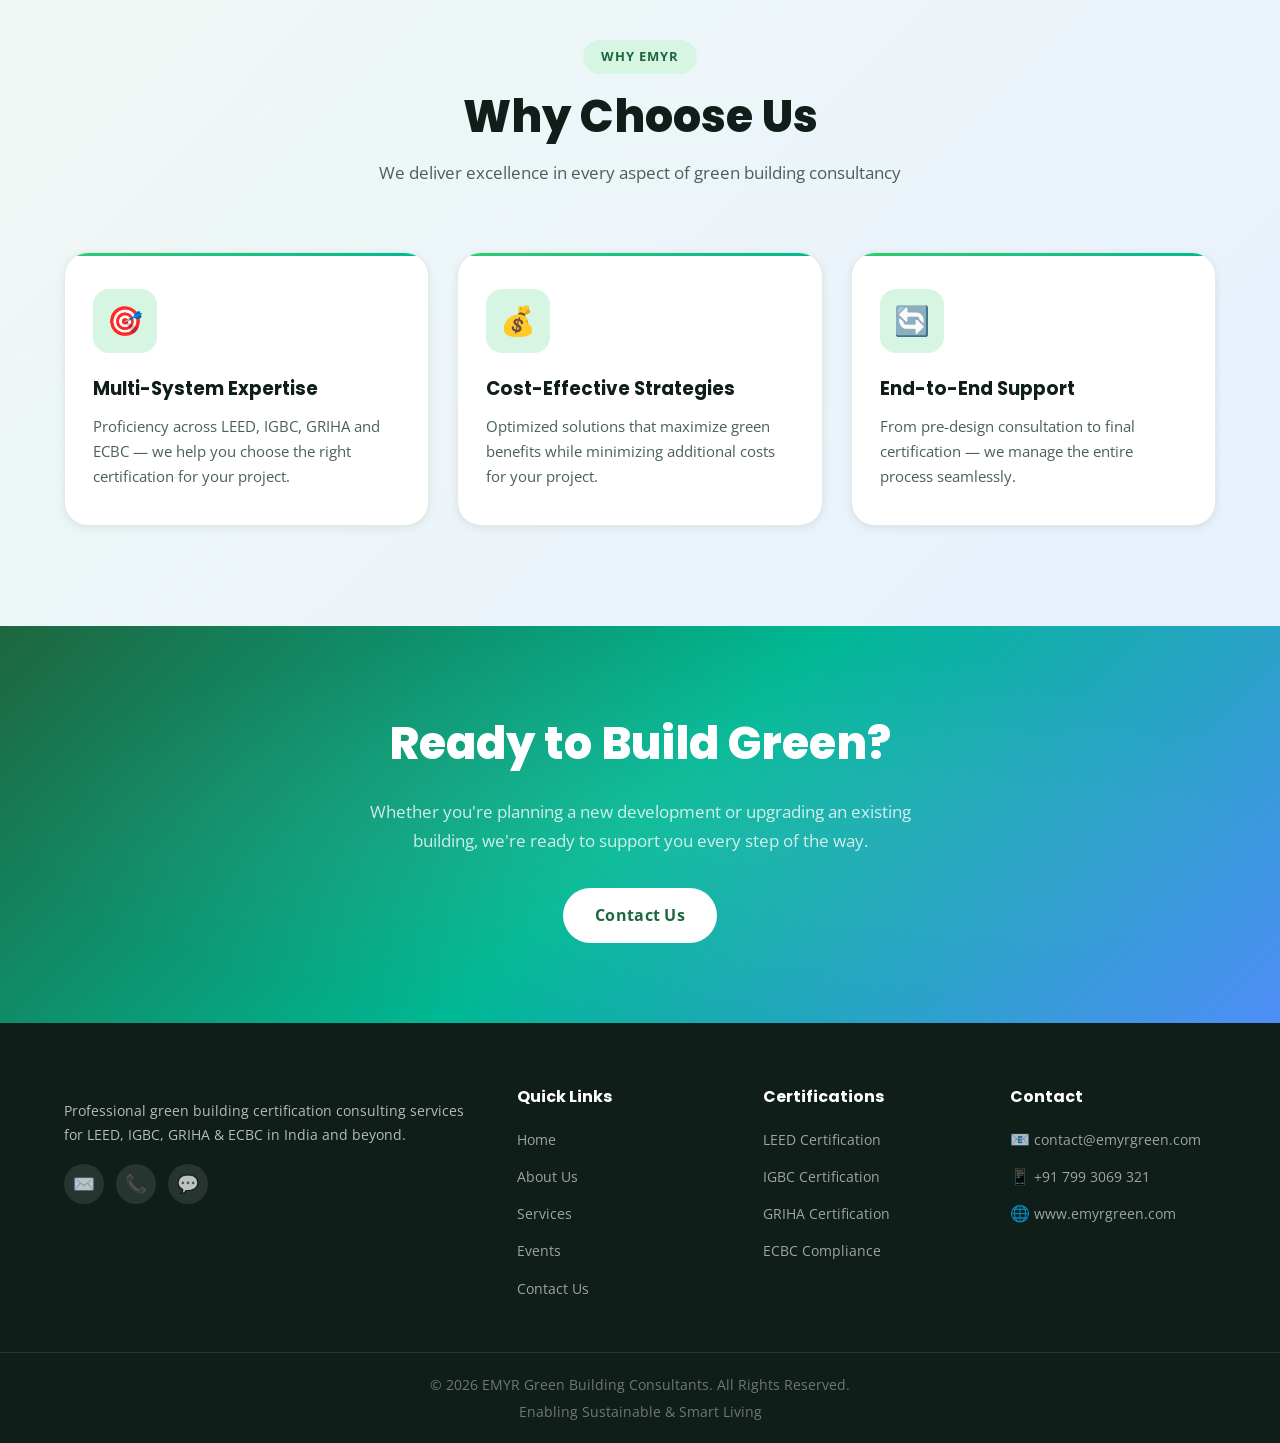
==== commit fdb6785d: "updated all pages updated all pages" ====
--- a/index.html
+++ b/index.html
@@ -44,7 +44,11 @@
     <div class="hero-bg-overlay"></div>
     <div class="particles" id="particles"></div>
     <div class="hero-content">
-      <div class="hero-badge animate-fade-up">
+      <div class="hero-main-brand animate-fade-up" style="margin-bottom: 24px;">
+        <div style="font-size: clamp(2.5rem, 6vw, 4rem); font-weight: 900; color: #fff; line-height: 1.1; font-family: var(--font-heading); letter-spacing: 1px;">EMYR GREEN BUILDING</div>
+        <div style="font-size: clamp(1.2rem, 3vw, 2rem); font-weight: 500; color: rgba(255, 255, 255, 0.85); letter-spacing: 4px; font-family: var(--font-heading); margin-top: 5px;">CONSULTANTS</div>
+      </div>
+      <div class="hero-badge animate-fade-up delay-1">
         <span>🏆</span> Trusted Green Building Experts in India
       </div>
       <h1 class="hero-title animate-fade-up delay-1">
@@ -63,12 +67,7 @@
         <a href="contact.html" class="btn btn-primary">Get Consultation</a>
         <a href="services.html" class="btn btn-outline">Our Services</a>
       </div>
-      <div class="hero-stats animate-fade-up delay-5">
-        <div class="stat">
-          <span class="stat-num">100%</span>
-          <span class="stat-label">End-to-End</span>
-        </div>
-      </div>
+
     </div>
     <div class="hero-scroll">
       <span>Scroll Down</span>
@@ -84,7 +83,7 @@
           <img src="about-hero.png" alt="Sustainable Green Building" />
         </div>
         <div class="about-snapshot-text" data-aos="fade-left">
-          <div class="section-tag">About EMYR</div>
+          <div class="section-tag">ABOUT EMYR GREEN</div>
           <h2>Enabling Sustainable &amp; Smart Living</h2>
           <p>EMYR Green Building Consultants helps developers and organizations create energy-efficient, environmentally
             responsible buildings with globally recognized certifications.</p>
@@ -217,7 +216,7 @@
             <p>Professional green building certification consulting services for LEED, IGBC, GRIHA & ECBC in India and
               beyond.</p>
             <div class="footer-social">
-              <a href="mailto:info@emyrgreen.com" class="social-link" title="Email">✉️</a>
+              <a href="mailto:contact@emyrgreen.com" class="social-link" title="Email">✉️</a>
               <a href="tel:+917993069321" class="social-link" title="Call">📞</a>
               <a href="https://wa.me/917993069321" class="social-link" title="WhatsApp">💬</a>
             </div>
@@ -244,7 +243,7 @@
           <div class="footer-col">
             <h4>Contact</h4>
             <ul>
-              <li>📧 <a href="mailto:info@emyrgreen.com">info@emyrgreen.com</a></li>
+              <li>📧 <a href="mailto:contact@emyrgreen.com">contact@emyrgreen.com</a></li>
               <li>📱 <a href="tel:+917993069321">+91 799 3069 321</a></li>
               <li>🌐 <a href="https://www.emyrgreen.com">www.emyrgreen.com</a></li>
             </ul>
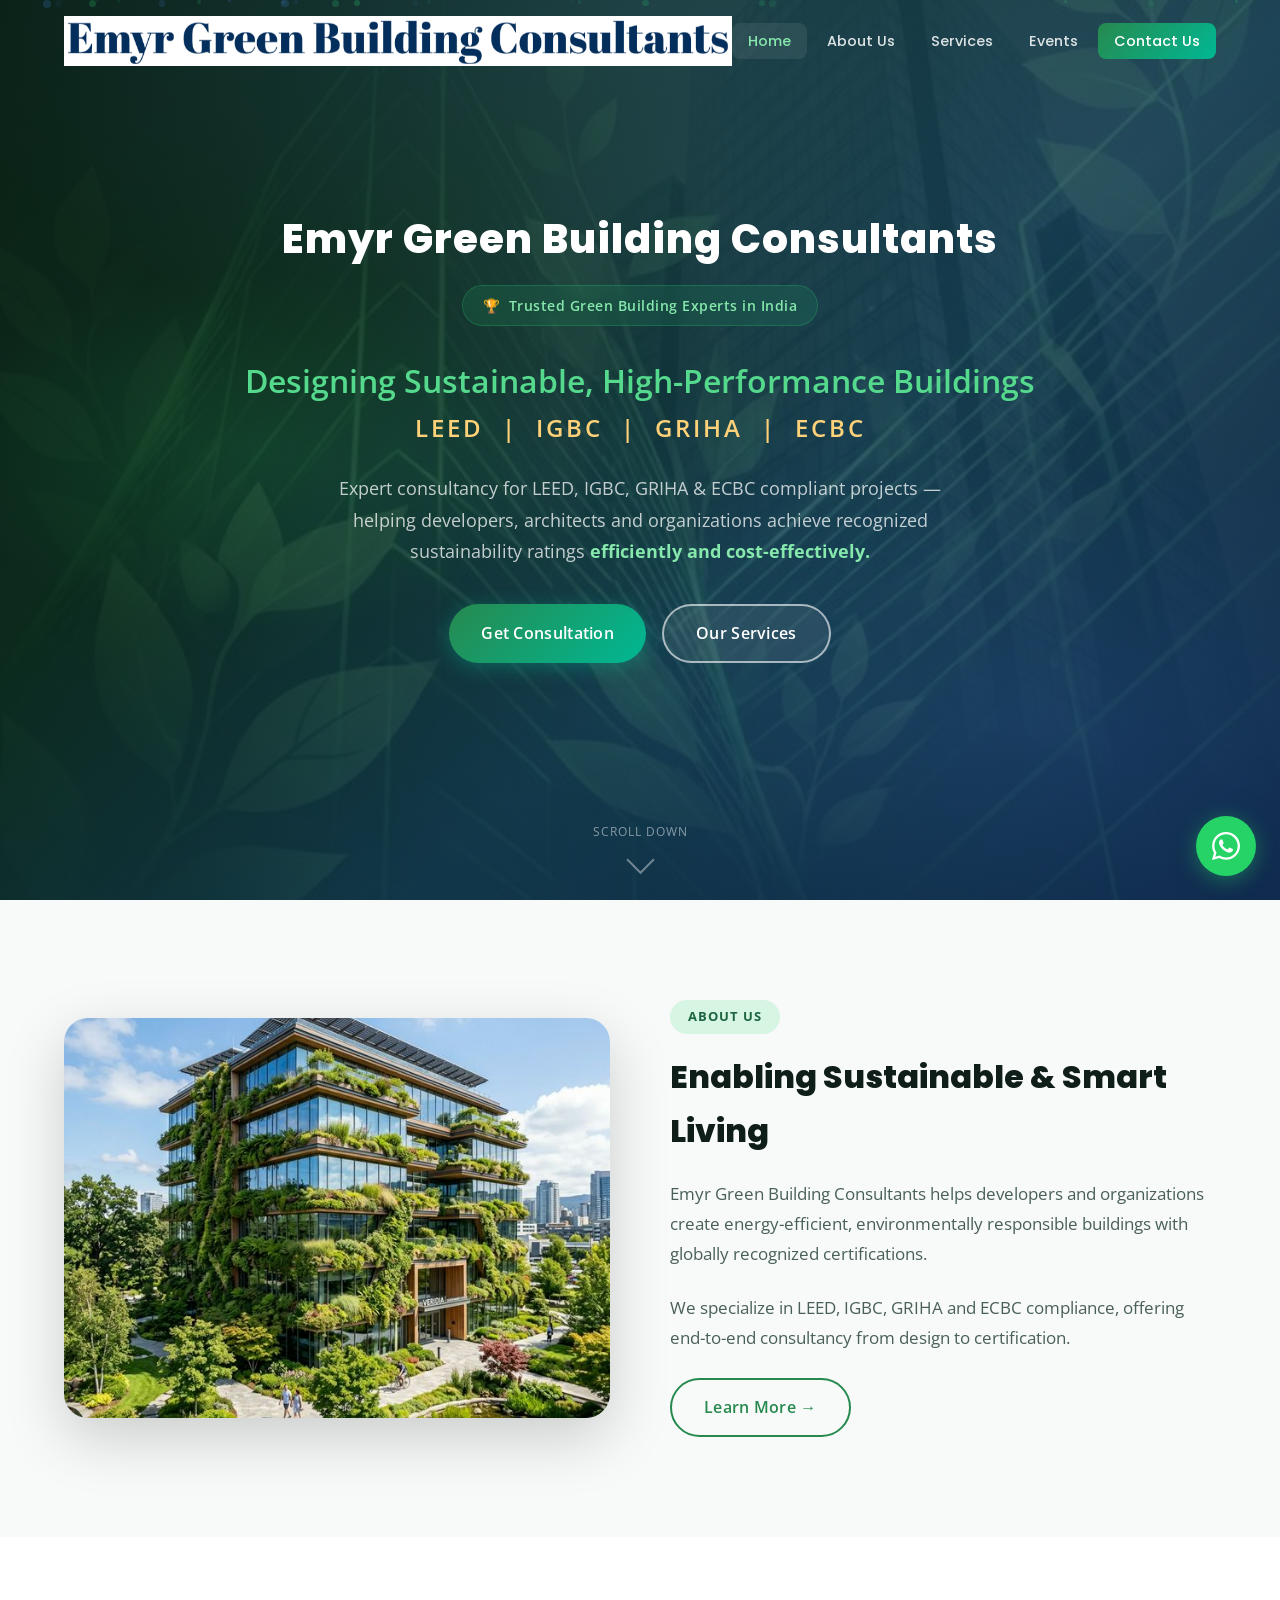
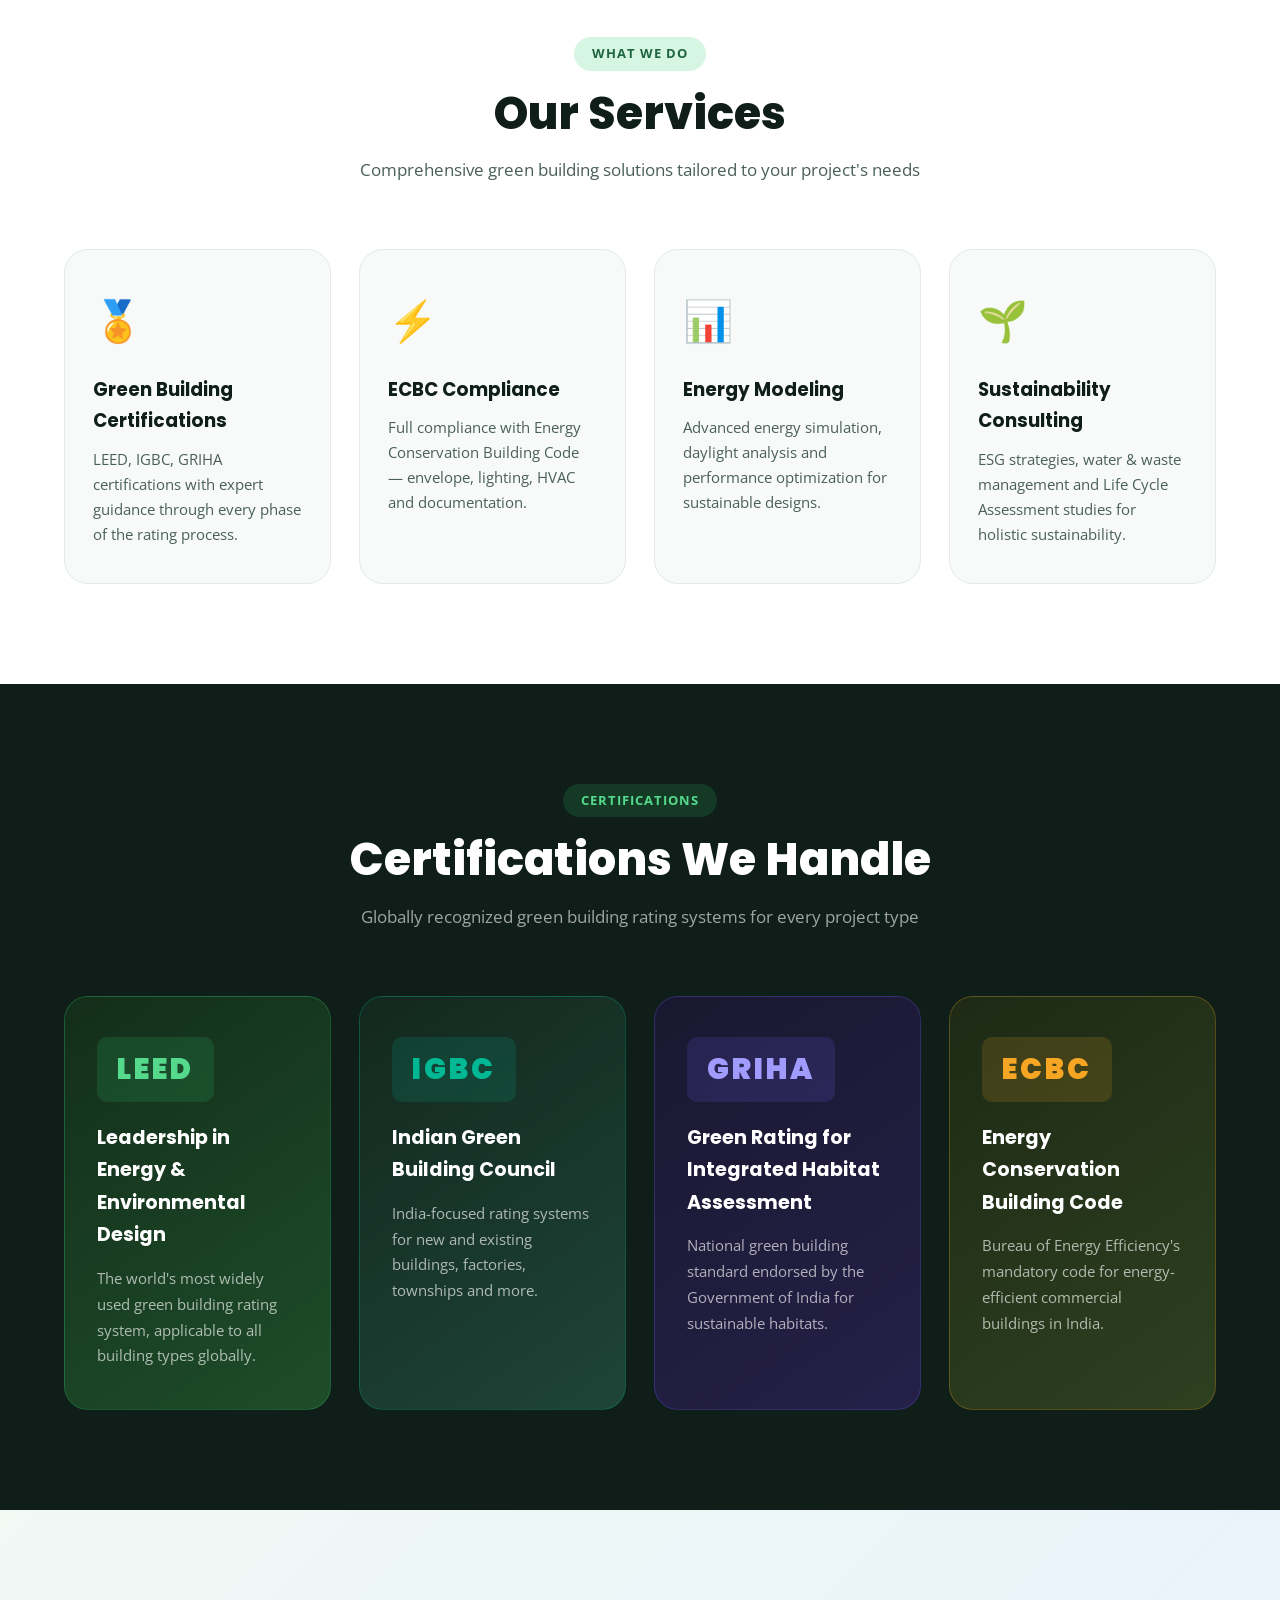
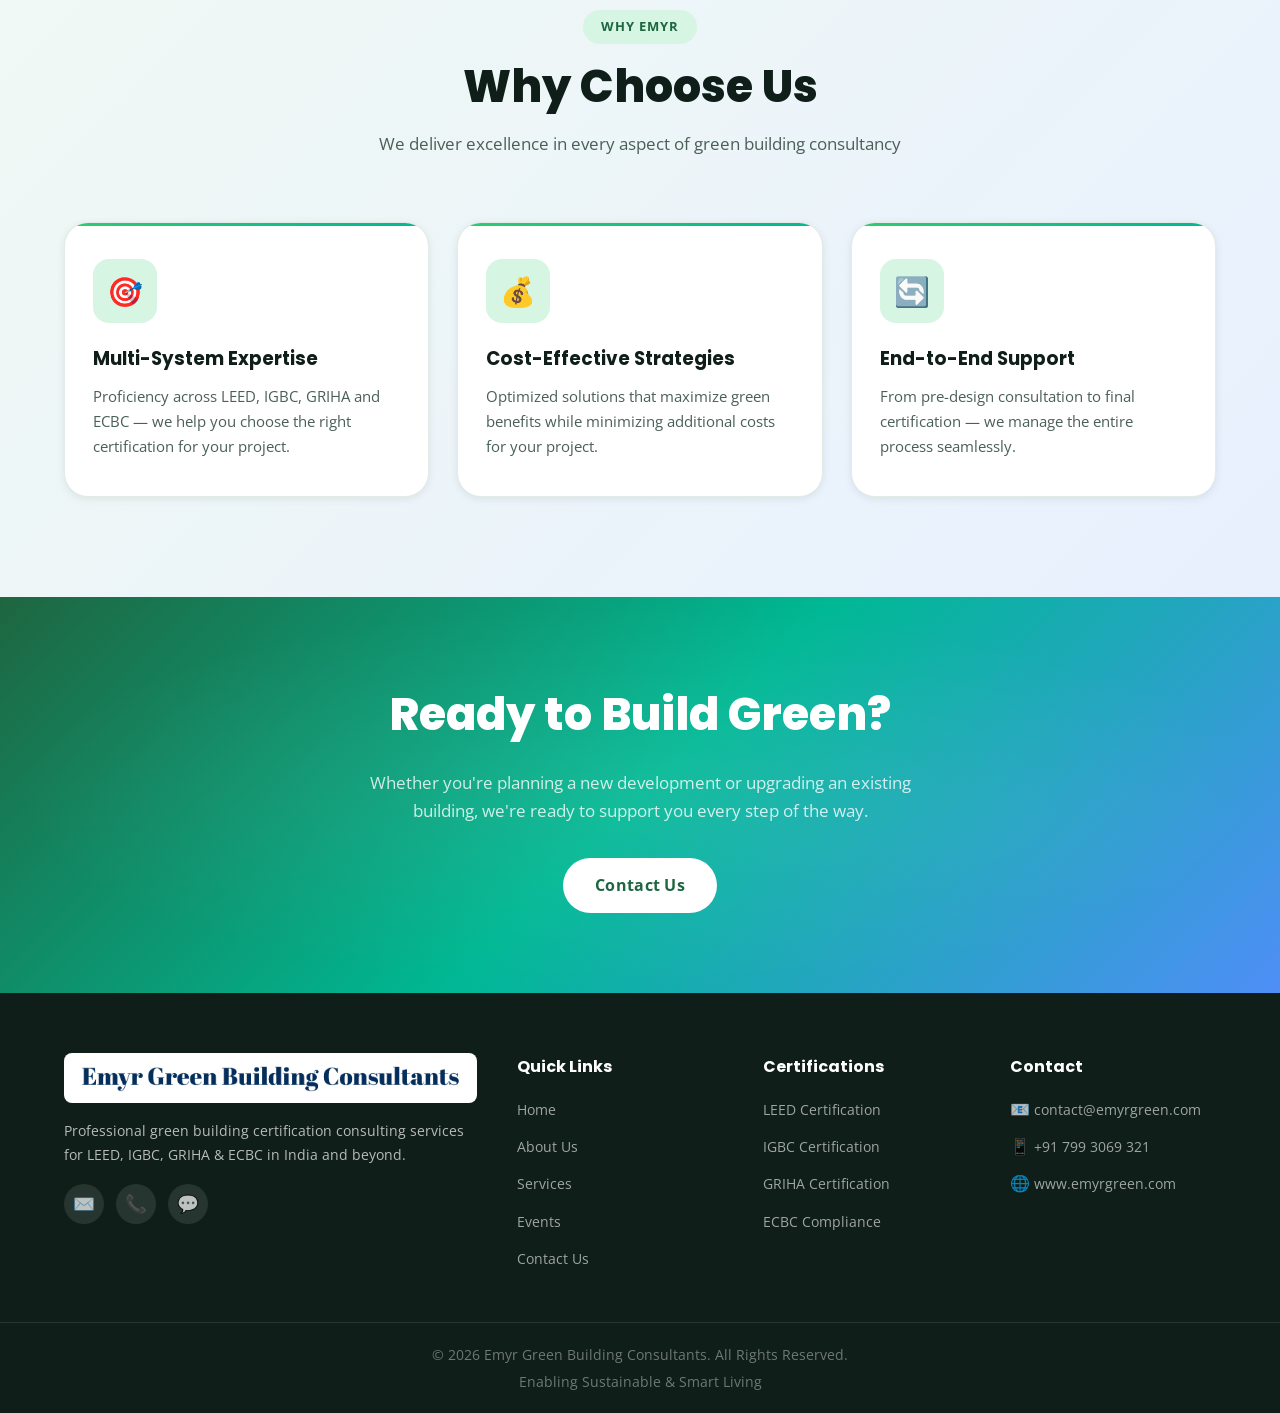
==== commit 2f42362a: "updates updates" ====
--- a/index.html
+++ b/index.html
@@ -4,9 +4,9 @@
 <head>
   <meta charset="UTF-8" />
   <meta name="viewport" content="width=device-width, initial-scale=1.0" />
-  <title>EMYR Green Building Consultants | Sustainable Building Design India</title>
+  <title>Emyr Green Building Consultants | Sustainable Building Design India</title>
   <meta name="description"
-    content="EMYR Green Building Consultants — Expert consultancy for LEED, IGBC, GRIHA & ECBC compliant projects. Designing sustainable, high-performance buildings in India." />
+    content="Emyr Green Building Consultants — Expert consultancy for LEED, IGBC, GRIHA & ECBC compliant projects. Designing sustainable, high-performance buildings in India." />
   <meta name="keywords"
     content="Green Building Consultants India, LEED Certification Consultant, IGBC Certification Services, ECBC Compliance Consultant, Sustainable Building Design" />
   <link rel="preconnect" href="https://fonts.googleapis.com" />
@@ -15,7 +15,7 @@
     href="https://fonts.googleapis.com/css2?family=Open+Sans:wght@300;400;500;600;700&family=Poppins:wght@400;500;600;700;800;900&display=swap"
     rel="stylesheet" />
   <link rel="stylesheet" href="style.css" />
-  <!-- <link rel="icon" type="image/png" href="Emyr1_logo.png" /> -->
+  <link rel="icon" type="image/png" href="Emyr1_logo.png" />
 </head>
 
 <body>
@@ -24,7 +24,7 @@
   <nav class="navbar" id="navbar">
     <div class="nav-container">
       <a href="index.html" class="nav-logo">
-        <!-- <img src="Emyr1_logo.png" alt="EMYR Green Building Consultants" class="logo-img" /> -->
+        <img src="Emyr1_logo.png" alt="Emyr Green Building Consultants" class="logo-img" />
       </a>
       <ul class="nav-links" id="navLinks">
         <li><a href="index.html" class="nav-link active">Home</a></li>
@@ -45,17 +45,18 @@
     <div class="particles" id="particles"></div>
     <div class="hero-content">
       <div class="hero-main-brand animate-fade-up" style="margin-bottom: 24px;">
-        <div style="font-size: clamp(2.5rem, 6vw, 4rem); font-weight: 900; color: #fff; line-height: 1.1; font-family: var(--font-heading); letter-spacing: 1px;">EMYR GREEN BUILDING</div>
-        <div style="font-size: clamp(1.2rem, 3vw, 2rem); font-weight: 500; color: rgba(255, 255, 255, 0.85); letter-spacing: 4px; font-family: var(--font-heading); margin-top: 5px;">CONSULTANTS</div>
+        <div
+          style="font-size: clamp(2.5rem, 2vw, 2rem); font-weight: 800; color: #fff; line-height: 1.1; font-family: var(--font-heading); letter-spacing: 1px;">
+          Emyr Green Building Consultants</div>
+
       </div>
       <div class="hero-badge animate-fade-up delay-1">
         <span>🏆</span> Trusted Green Building Experts in India
       </div>
-      <h1 class="hero-title animate-fade-up delay-1">
-        Designing Sustainable,<br />
-        <span class="hero-subtitle-text">High-Performance Buildings</span>
+      <h1>
+        <span class=" hero-subtitle-text">Designing Sustainable, High-Performance Buildings</span>
       </h1>
-      <p class="hero-tagline animate-fade-up delay-2">
+      <p class="hero-tagline animate-fade-up delay-2" style="font-size: 1.5rem; font-weight: 600;">
         LEED &nbsp;|&nbsp; IGBC &nbsp;|&nbsp; GRIHA &nbsp;|&nbsp; ECBC
       </p>
       <p class="hero-desc animate-fade-up delay-3">
@@ -83,9 +84,9 @@
           <img src="about-hero.png" alt="Sustainable Green Building" />
         </div>
         <div class="about-snapshot-text" data-aos="fade-left">
-          <div class="section-tag">ABOUT EMYR GREEN</div>
+          <div class="section-tag">ABOUT US</div>
           <h2>Enabling Sustainable &amp; Smart Living</h2>
-          <p>EMYR Green Building Consultants helps developers and organizations create energy-efficient, environmentally
+          <p>Emyr Green Building Consultants helps developers and organizations create energy-efficient, environmentally
             responsible buildings with globally recognized certifications.</p>
           <p>We specialize in LEED, IGBC, GRIHA and ECBC compliance, offering end-to-end consultancy from design to
             certification.</p>
@@ -165,7 +166,7 @@
   <section class="section why-us" id="why-us">
     <div class="container">
       <div class="section-header" data-aos="fade-up">
-        <div class="section-tag">Why EMYR</div>
+        <div class="section-tag">Why Emyr</div>
         <h2 class="section-title">Why Choose Us</h2>
         <p class="section-subtitle">We deliver excellence in every aspect of green building consultancy</p>
       </div>
@@ -211,7 +212,7 @@
         <div class="footer-grid">
           <div class="footer-brand">
             <div class="footer-logo">
-              <!-- <img src="Emyr1_logo.png" alt="EMYR Green Building Consultants" class="logo-img-footer" /> -->
+              <img src="Emyr1_logo.png" alt="Emyr Green Building Consultants" class="logo-img-footer" />
             </div>
             <p>Professional green building certification consulting services for LEED, IGBC, GRIHA & ECBC in India and
               beyond.</p>
@@ -253,7 +254,7 @@
     </div>
     <div class="footer-bottom">
       <div class="container">
-        <p>&copy; 2026 EMYR Green Building Consultants. All Rights Reserved.</p>
+        <p>&copy; 2026 Emyr Green Building Consultants. All Rights Reserved.</p>
         <p class="footer-credits">Enabling Sustainable & Smart Living</p>
       </div>
     </div>
